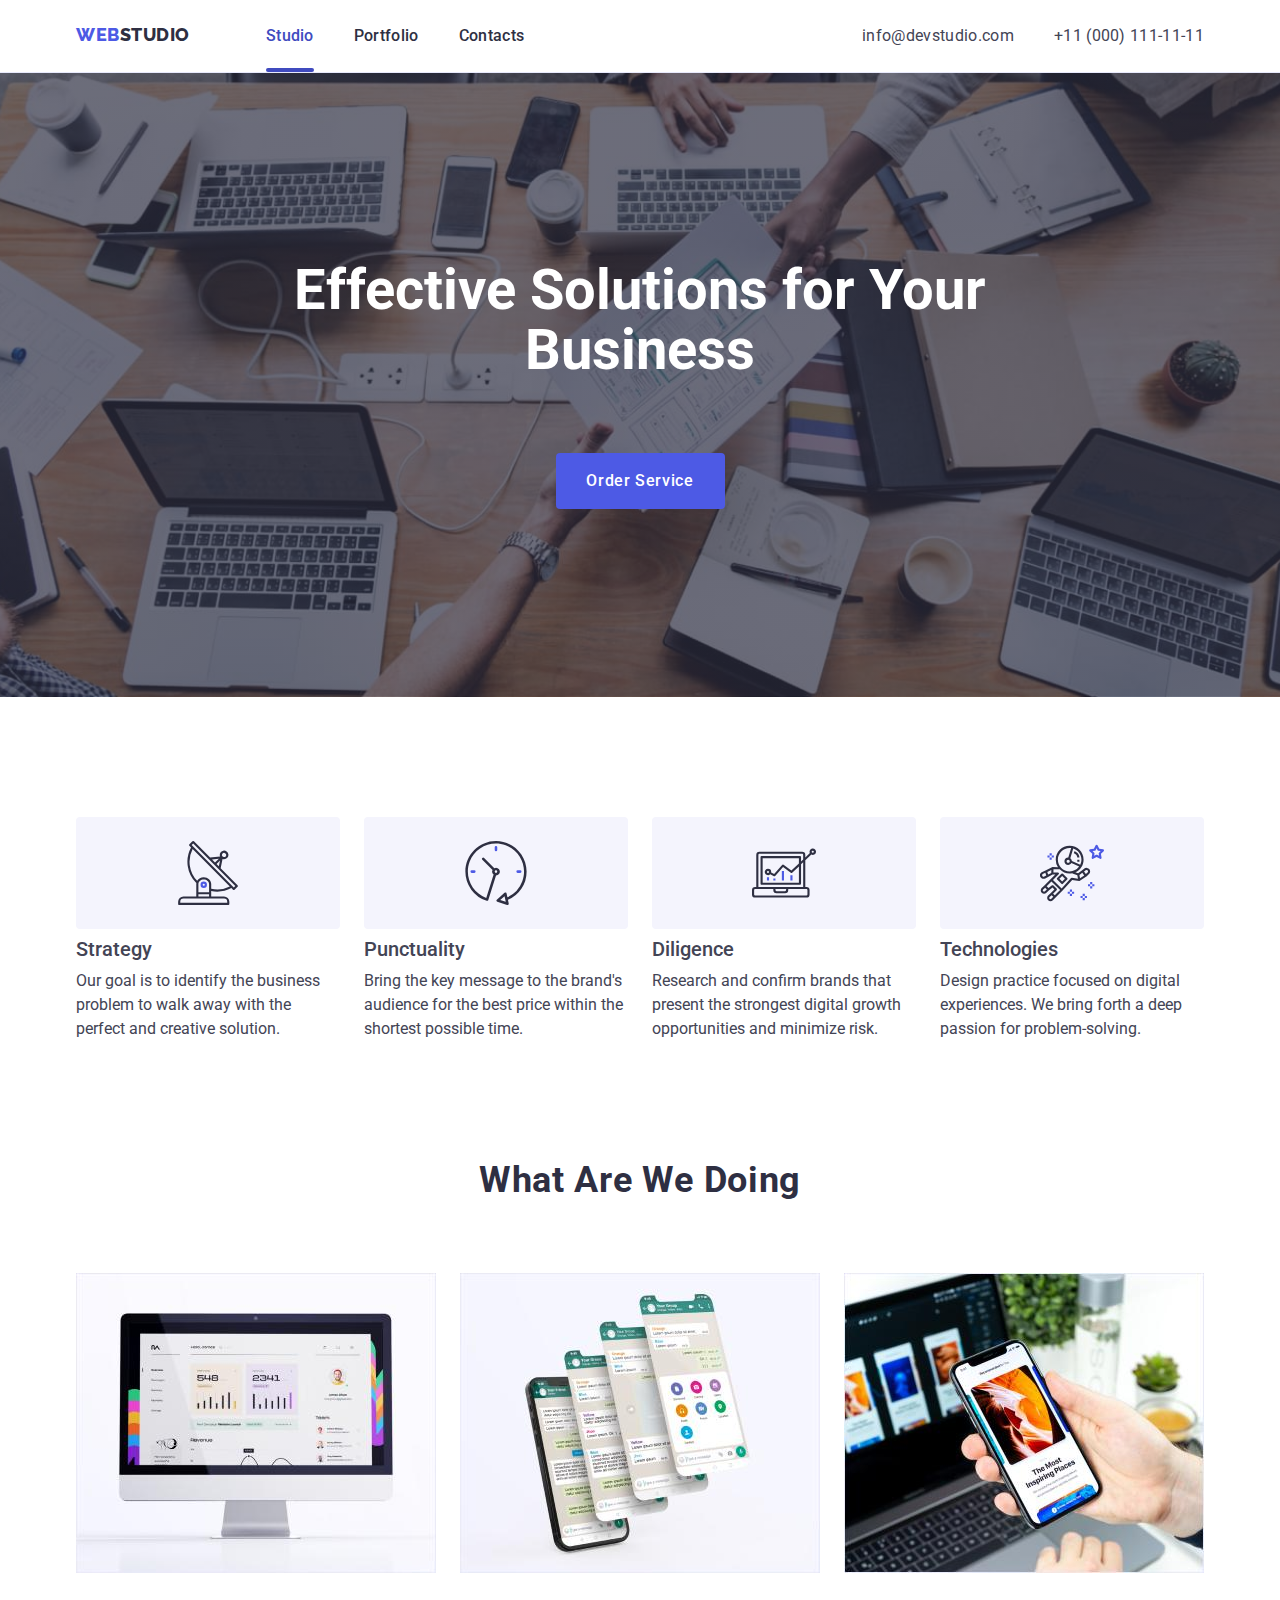
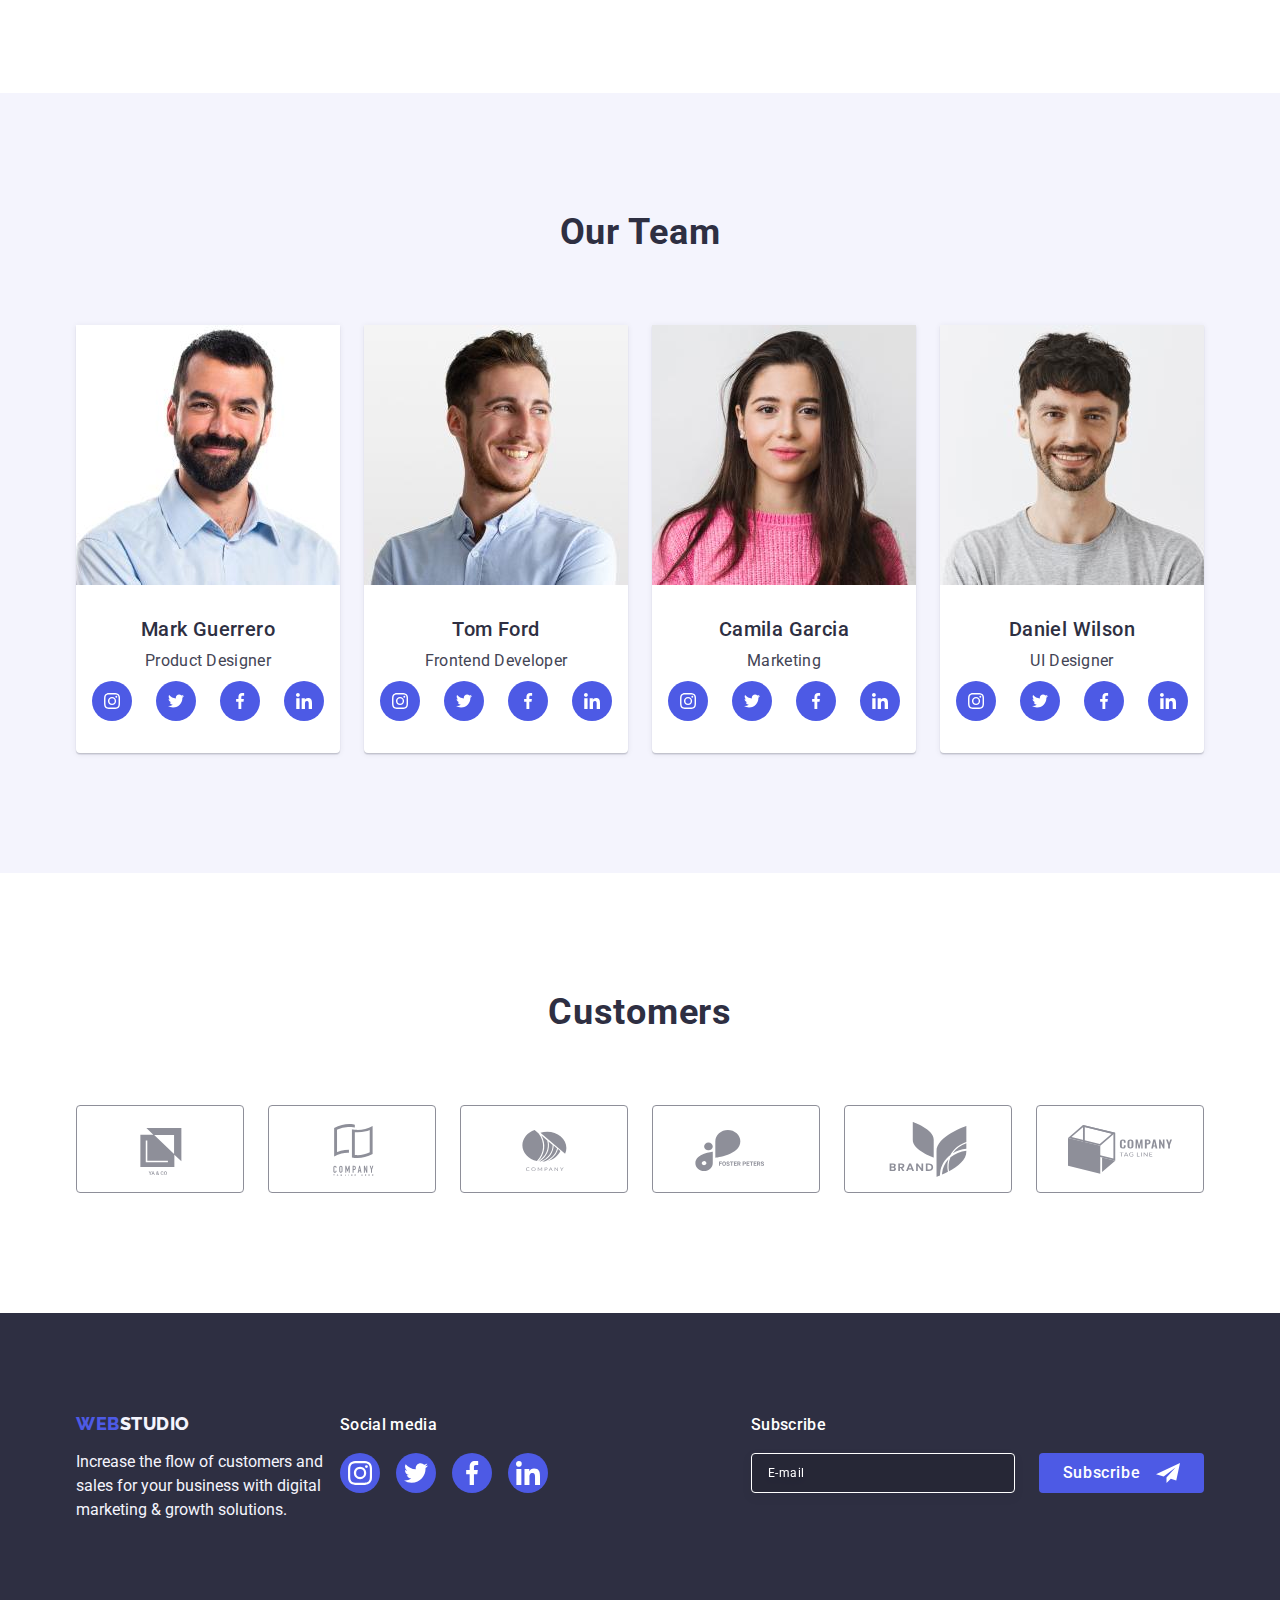
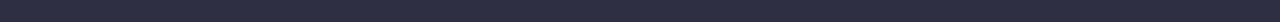
==== index.html @ 035d5d7e "firs-rep" ====
<!DOCTYPE html>
<html lang="en">

<head>
    <meta charset="UTF-8">
    <meta http-equiv="X-UA-Compatible" content="IE=edge">
    <meta name="viewport" content="width=device-width, initial-scale=1.0">
    <link rel="preconnect" href="https://fonts.googleapis.com">
    <link rel="preconnect" href="https://fonts.gstatic.com" crossorigin>
    <link href="https://fonts.googleapis.com/css2?family=Raleway:wght@800&family=Roboto:wght@400;500;700&display=swap"
        rel="stylesheet">
    <link href="
        https://cdn.jsdelivr.net/npm/modern-normalize@1.1.0/modern-normalize.min.css
        " rel="stylesheet">
    <link rel="stylesheet" href="./css/styles.css">
    <link rel="stylesheet" href="./css/media.css">
    <title>WebStudio</title>
</head>

<body>
    <header class="header">
        <div class="container header-container">
            <a class="link logo-header" href="./index.html">Web<span class="logo-header-b">Studio</span>
            </a>
            <button type="button" class="menu-open-btn" data-menu-open>
                <svg width="32" height="22" class="menu-icon">
                    <use href="./images/symbol-defs.svg#icon-menu"></use>
                </svg>
            </button>
            <nav class="nav">
                <div class="pc-nav">
                    <ul class="list nav-list">
                        <li class="nav-item">
                            <a class="link nav-link current" href="./index.html">Studio</a>
                        </li>
                        <li class="nav-item">
                            <a class="link nav-link" href="./portfolio.html">Portfolio</a>
                        </li>
                        <li class="nav-item">
                            <a class="link nav-link" href="">Contacts</a>
                        </li>
                    </ul>
                </div>
            </nav>
            <address class="adress-pc">
                <ul class="list adress-list">
                    <li class="adress-list-item">
                        <a class="link contacts-link" href="mailto:info@devstudio.com">info@devstudio.com</a>
                    </li>
                    <li class="adress-list-item">
                        <a class="link contacts-link" href="tel:+110001111111">+11 (000) 111-11-11</a>
                    </li>
                </ul>
            </address>
        </div>
        <div class="mob-menu is-hidden" data-menu>
            <button type="button" class="close-mob-menu-btn" data-menu-close>
                <svg width="8" height="8">
                    <use href="./images/symbol-defs.svg#icon-close"></use>
                </svg>
            </button>
            <div>
                <nav class="mob-menu-nav">
                    <ul class="list mob-menu-list">
                        <li class="mob-menu-item">
                            <a class="link mob-menu-link mob-link-current" href="./index.html">Studio</a>
                        </li>
                        <li class="mob-menu-item">
                            <a class="link mob-menu-link" href="./portfolio.html">Portfolio</a>
                        </li>
                        <li class="mob-menu-item">
                            <a class="link mob-menu-link" href="#">Contacts</a>
                        </li>
                    </ul>
                </nav>
            </div>
            <div>
                <address class="adress-mob ">
                    <ul class="list adress-mob-list">
                        <li class="adress-mob-list-item">
                            <a class="link telephone-mob-link" href="tel:+110001111111">+11 (000) 111-11-11</a>
                        </li>
                        <li class="adress-mob-list-item">
                            <a class="link email-mob-link" href="mailto:info@devstudio.com">info@devstudio.com</a>
                        </li>
                    </ul>
                </address>
                <ul class="mob-soc-list list">
                    <li class="mob-soc-item">
                        <a class="mob-soc-link link" href="">
                            <svg class="mob-soc-icon" width="24" height="24">
                                <use href="./images/symbol-defs.svg#icon-instagram"></use>
                            </svg>
                        </a>
                    </li>
                    <li class="mob-soc-item">
                        <a class="mob-soc-link link" href="">
                            <svg class="mob-soc-icon" width="24" height="24">
                                <use href="./images/symbol-defs.svg#icon-twitter"></use>
                            </svg>
                        </a>
                    </li>
                    <li class="mob-soc-item">
                        <a class="mob-soc-link link" href="">
                            <svg class="mob-soc-icon" width="24" height="24">
                                <use href="./images/symbol-defs.svg#icon-facebook"></use>
                            </svg>
                        </a>
                    </li>
                    <li class="mob-soc-item">
                        <a class="mob-soc-link link" href="">
                            <svg class="mob-soc-icon" width="24" height="24">
                                <use href="./images/symbol-defs.svg#icon-linkedin"></use>
                            </svg>
                        </a>
                    </li>
                </ul>
            </div>

        </div>
    </header>
    <main>
        <section class="hero">
            <div class="container hero-container">
                <h1 class="hero-title">Effective Solutions for Your Business</h1>
                <button class="button" type="button" data-modal-open>Order Service</button>
            </div>
        </section>
        <section class="features section">
            <div class="container features-container">
                <h2 class="section-title visually-hidden">Features</h2>
                <ul class="list features-list">
                    <li class="features-list-item">
                        <div class="features-wrap">
                            <svg class="features-icon" width="64" height="64">
                                <use href="./images/symbol-defs.svg#icon-antenna"></use>
                            </svg>
                        </div>
                        <h3 class="features-item-title ">Strategy</h3>
                        <p class="features-description">Our goal is to identify the business
                            problem to walk away with the perfect and creative solution.</p>
                    </li>
                    <li class="features-list-item">
                        <div class="features-wrap">
                            <svg class="features-icon" width="64" height="64">
                                <use href="./images/symbol-defs.svg#icon-clock"></use>
                            </svg>
                        </div>
                        <h3 class="features-item-title ">Punctuality</h3>
                        <p class="features-description">Bring the key message to the brand's audience for the best price
                            within
                            the
                            shortest possible
                            time.</p>
                    </li>
                    <li class="features-list-item">
                        <div class="features-wrap">
                            <svg class="features-icon" width="64" height="64">
                                <use href="./images/symbol-defs.svg#icon-diagram"></use>
                            </svg>
                        </div>
                        <h3 class="features-item-title ">Diligence</h3>
                        <p class="features-description">Research and confirm brands that present the strongest digital
                            growth
                            opportunities and minimize
                            risk.</p>
                    </li>
                    <li class="features-list-item">
                        <div class="features-wrap">
                            <svg class="features-icon" width="64" height="64">
                                <use href="./images/symbol-defs.svg#icon-astronaut"></use>
                            </svg>
                        </div>
                        <h3 class="features-item-title ">Technologies</h3>
                        <p class="features-description">Design practice focused on digital experiences. We bring forth a
                            deep
                            passion
                            for
                            problem-solving.</p>
                    </li>
                </ul>
            </div>
        </section>
        <section class="about-us section">
            <div class="container about-us-container">
                <h2 class="about-us-title section-title">What are we doing</h2>
                <ul class="list about-us-list">
                    <li class="about-us-item"><img class="about-us-img" src="./images/img-what-1.jpg"
                            alt="Personal computer" width="360" height="300"></li>
                    <li class="about-us-item"><img class="about-us-img" src="./images/img-what-2.jpg" alt="Smartphone"
                            width="360" height="300"></li>
                    <li class="about-us-item"><img class="about-us-img" src="./images/img-what-3.jpg"
                            alt="Notebook and smartphone" width="360" height="300"></li>
                </ul>
            </div>
        </section>
        <section class="our-team section">
            <div class="container our-team-container">
                <h2 class="section-title our-team-title">Our Team</h2>
                <ul class="list our-team-list">
                    <li class="our-team-item">
                        <img class="our-team-img" src="./images/team-1.jpg" alt="Mark Guerrero" width="264"
                            height="260">
                        <div class="our-team-item-wrapper">
                            <h3 class="our-team-item-title title">Mark Guerrero</h3>
                            <p class="our-team-item-description description">Product Designer</p>
                            <ul class="our-team-soc-list list">
                                <li class="our-team-soc-item">
                                    <a class="our-team-soc-link link" href="">
                                        <svg class="our-team-soc-icon" width="16" height="16">
                                            <use href="./images/symbol-defs.svg#icon-instagram"></use>
                                        </svg>
                                    </a>
                                </li>
                                <li class="our-team-soc-item">
                                    <a class="our-team-soc-link link" href="">
                                        <svg class="our-team-soc-icon" width="16" height="16">
                                            <use href="./images/symbol-defs.svg#icon-twitter"></use>
                                        </svg>
                                    </a>
                                </li>
                                <li class="our-team-soc-item">
                                    <a class="our-team-soc-link link" href="">
                                        <svg class="our-team-soc-icon" width="16" height="16">
                                            <use href="./images/symbol-defs.svg#icon-facebook"></use>
                                        </svg>
                                    </a>
                                </li>
                                <li class="our-team-soc-item">
                                    <a class="our-team-soc-link link" href="">
                                        <svg class="our-team-soc-icon" width="16" height="16">
                                            <use href="./images/symbol-defs.svg#icon-linkedin"></use>
                                        </svg>
                                    </a>
                                </li>
                            </ul>
                        </div>
                    </li>
                    <li class="our-team-item">
                        <img class="our-team-img" src="./images/team-2.jpg" alt="Tom Ford" width="264" height="260">
                        <div class="our-team-item-wrapper">
                            <h3 class="our-team-item-title title">Tom Ford</h3>
                            <p class="our-team-item-description description">Frontend Developer</p>
                            <ul class="our-team-soc-list list">
                                <li class="our-team-soc-item">
                                    <a class="our-team-soc-link link" href="">
                                        <svg class="our-team-soc-icon" width="16" height="16">
                                            <use href="./images/symbol-defs.svg#icon-instagram"></use>
                                        </svg>
                                    </a>
                                </li>
                                <li class="our-team-soc-item">
                                    <a class="our-team-soc-link link" href="">
                                        <svg class="our-team-soc-icon" width="16" height="16">
                                            <use href="./images/symbol-defs.svg#icon-twitter"></use>
                                        </svg>
                                    </a>
                                </li>
                                <li class="our-team-soc-item">
                                    <a class="our-team-soc-link link" href="">
                                        <svg class="our-team-soc-icon" width="16" height="16">
                                            <use href="./images/symbol-defs.svg#icon-facebook"></use>
                                        </svg>
                                    </a>
                                </li>
                                <li class="our-team-soc-item">
                                    <a class="our-team-soc-link link" href="">
                                        <svg class="our-team-soc-icon" width="16" height="16">
                                            <use href="./images/symbol-defs.svg#icon-linkedin"></use>
                                        </svg>
                                    </a>
                                </li>
                            </ul>
                        </div>
                    </li>
                    <li class="our-team-item">
                        <img class="our-team-img" src="./images/team-3.jpg" alt="Camila Garcia" width="264"
                            height="260">
                        <div class="our-team-item-wrapper">
                            <h3 class="our-team-item-title title">Camila Garcia</h3>
                            <p class="our-team-item-description description">Marketing</p>
                            <ul class="our-team-soc-list list">
                                <li class="our-team-soc-item">
                                    <a class="our-team-soc-link link" href="">
                                        <svg class="our-team-soc-icon" width="16" height="16">
                                            <use href="./images/symbol-defs.svg#icon-instagram"></use>
                                        </svg>
                                    </a>
                                </li>
                                <li class="our-team-soc-item">
                                    <a class="our-team-soc-link link" href="">
                                        <svg class="our-team-soc-icon" width="16" height="16">
                                            <use href="./images/symbol-defs.svg#icon-twitter"></use>
                                        </svg>
                                    </a>
                                </li>
                                <li class="our-team-soc-item">
                                    <a class="our-team-soc-link link" href="">
                                        <svg class="our-team-soc-icon" width="16" height="16">
                                            <use href="./images/symbol-defs.svg#icon-facebook"></use>
                                        </svg>
                                    </a>
                                </li>
                                <li class="our-team-soc-item">
                                    <a class="our-team-soc-link link" href="">
                                        <svg class="our-team-soc-icon" width="16" height="16">
                                            <use href="./images/symbol-defs.svg#icon-linkedin"></use>
                                        </svg>
                                    </a>
                                </li>
                            </ul>
                        </div>
                    </li>
                    <li class="our-team-item">
                        <img class="our-team-img" src="./images/team-4.jpg" alt="Daniel Wilson" width="264"
                            height="260">
                        <div class="our-team-item-wrapper">
                            <h3 class="our-team-item-title title">Daniel Wilson</h3>
                            <p class="our-team-item-description description">UI Designer</p>
                            <ul class="our-team-soc-list list">
                                <li class="our-team-soc-item">
                                    <a class="our-team-soc-link link" href="">
                                        <svg class="our-team-soc-icon" width="16" height="16">
                                            <use href="./images/symbol-defs.svg#icon-instagram"></use>
                                        </svg>
                                    </a>
                                </li>
                                <li class="our-team-soc-item">
                                    <a class="our-team-soc-link link" href="">
                                        <svg class="our-team-soc-icon" width="16" height="16">
                                            <use href="./images/symbol-defs.svg#icon-twitter"></use>
                                        </svg>
                                    </a>
                                </li>
                                <li class="our-team-soc-item">
                                    <a class="our-team-soc-link link" href="">
                                        <svg class="our-team-soc-icon" width="16" height="16">
                                            <use href="./images/symbol-defs.svg#icon-facebook"></use>
                                        </svg>
                                    </a>
                                </li>
                                <li class="our-team-soc-item">
                                    <a class="our-team-soc-link link" href="">
                                        <svg class="our-team-soc-icon" width="16" height="16">
                                            <use href="./images/symbol-defs.svg#icon-linkedin"></use>
                                        </svg>
                                    </a>
                                </li>
                            </ul>
                        </div>
                    </li>
                </ul>
            </div>
        </section>
        <section class="customers section">
            <div class="container customers-container">
                <h2 class="section-title customers-title">Customers</h2>
                <ul class="customers-list">
                    <li class="customers-item">
                        <a class="customers-link link" href="">
                            <svg class="customers-icon">
                                <use href="./images/symbol-defs.svg#icon-yaco" width="104" heigth="56"></use>
                            </svg>
                        </a>
                    </li>
                    <li class="customers-item">
                        <a class="customers-link link" href="">
                            <svg class="customers-icon">
                                <use href="./images/symbol-defs.svg#icon-logo2" width="104" heigth="56"></use>
                            </svg>
                        </a>
                    </li>
                    <li class="customers-item">
                        <a class="customers-link link" href="">
                            <svg class="customers-icon">
                                <use href="./images/symbol-defs.svg#icon-company" width="104" heigth="56"></use>
                            </svg>
                        </a>
                    </li>
                    <li class="customers-item">
                        <a class="customers-link link" href="">
                            <svg class="customers-icon">
                                <use href="./images/symbol-defs.svg#icon-foster-peters" width="104" heigth="56"></use>
                            </svg>
                        </a>
                    </li>
                    <li class="customers-item">
                        <a class="customers-link link" href="">
                            <svg class="customers-icon">
                                <use href="./images/symbol-defs.svg#icon-brand" width="104" heigth="56"></use>
                            </svg>
                        </a>
                    </li>
                    <li class="customers-item">
                        <a class="customers-link link" href="">
                            <svg class="customers-icon">
                                <use href="./images/symbol-defs.svg#icon-tag-line" width="104" heigth="56"></use>
                            </svg>
                        </a>
                    </li>
                </ul>
            </div>
        </section>

    </main>
    <!-- ! FOOTER -->
    <footer class="footer">
        <div class="container footer-container">
            <div class="footer-wrp-container">
                <div class="footer-wrp1">
                    <a class="link logo-footer" href="./index.html">Web<span class="logo-footer-b">Studio</span></a>
                    <p class="footer-description">Increase the flow of customers and sales for your business with
                        digital
                        marketing
                        & growth solutions.</p>
                </div>
                <div class="footer-wrp2">
                    <p class="social-title">Social media</p>
                    <ul class="social-list list">
                        <li class="social-item">
                            <a class="social-link link" href="">
                                <svg class="social-icon" width="24" height="24">
                                    <use href="./images/symbol-defs.svg#icon-instagram"></use>
                                </svg>
                            </a>
                        </li>
                        <li class="social-item">
                            <a class="social-link link" href="">
                                <svg class="social-icon" width="24" height="24">
                                    <use href="./images/symbol-defs.svg#icon-twitter"></use>
                                </svg>
                            </a>
                        </li>
                        <li class="social-item">
                            <a class="social-link link" href="">
                                <svg class="social-icon" width="24" height="24">
                                    <use href="./images/symbol-defs.svg#icon-facebook"></use>
                                </svg>
                            </a>
                        </li>
                        <li class="social-item">
                            <a class="social-link link" href="">
                                <svg class="social-icon" width="24" height="24">
                                    <use href="./images/symbol-defs.svg#icon-linkedin"></use>
                                </svg>
                            </a>
                        </li>
                    </ul>
                </div>
            </div>
            <div class="footer-subscribe">
                <p class="social-title">Subscribe</p>
                <form name="subscribe-form" class="subscribe-form">
                    <div class="subscribe-wrap">
                        <input class="subscribe-input" id="user-email" name="user-email" type="text"
                            placeholder="E-mail" required />
                    </div>
                    <button class="subscribe-btn" type="submit">Subscribe
                        <svg width="8" height="8" class="subscribe-icon">
                            <use href="./images/symbol-defs.svg#icon-frame"></use>
                        </svg>
                    </button>
                </form>
            </div>
        </div>
    </footer>
    <div class="backdrop is-hidden" data-modal>
        <div class="modal">
            <button type="button" class="close-btn" data-modal-close>
                <svg width="8" height="8" class="close-icon">
                    <use href="./images/symbol-defs.svg#icon-close"></use>
                </svg>
            </button>
            <p class="modal-title">Leave your contacts and we will call you back</p>
            <form class="modal-form" name="modal-form" autocomplete="on">
                <div class="modal-field">
                    <label class="input-text" for="user-name">Name</label>
                    <div class="input-wrap">
                        <input class="modal-input" id="user-name" name="user-name" type="text" required />
                        <svg class="modal-icon" width="24" height="24">
                            <use href="./images/symbol-defs.svg#icon-person"></use>
                        </svg>
                    </div>
                </div>
                <div class="modal-field">
                    <label class="input-text" for="user-phone">Phone</label>
                    <div class="input-wrap">
                        <input class="modal-input" id="user-phone" name="user-phone" type="tel" required />
                        <svg class="modal-icon" width="24" height="24">
                            <use href="./images/symbol-defs.svg#icon-phone"></use>
                        </svg>
                    </div>
                </div>
                <div class="modal-field">
                    <label class="input-text" for="user-email">Email</label>
                    <div class="input-wrap">
                        <input class="modal-input" id="user-email" name="user-email" type="text" />
                        <svg class="modal-icon" width="24" height="24">
                            <use href="./images/symbol-defs.svg#icon-email"></use>
                        </svg>
                    </div>
                </div>
                <div class="modal-field-last">
                    <label class="input-text" for="comment-text">Comment</label>
                    <div class="input-wrap">
                        <textarea class="comment-input" name="comment-text" id="comment-text"
                            placeholder="Text input"></textarea>
                    </div>
                </div>
                <div class="checkbox-field">
                    <input class="modal-chexbox visually-hidden" type="checkbox" name="accept-checkbox"
                        id="accept-checkbox" value="agree" required />
                    <label class="checkbox-label" for="accept-checkbox">
                        <span>
                            <svg class="checkbox-icon" width="10" height="8">
                                <use href="./images/symbol-defs.svg#icon-checkbox"></use>
                            </svg>
                        </span>
                        I accept the terms and conditions of the
                        <a class="priv-policy-link" href="">Privacy Policy
                        </a>
                    </label>
                </div>
                <button class="button" type="submit">Send</button>
            </form>
        </div>

    </div>

    <script src="./js/modal.js"></script>
    <script src="./js/menu.js"></script>

</body>

</html>
---- css/styles.css ----
:root {
    --accent-color: #404bbf;
    --common-text-color: #434455;
    --secondary-text-color: #F4F4FD;
    --hero-background-color: #2E2F42;
    --hero-text-color: #FFFFFF;
    --footer-background-color: #2E2F42;
    --common-background-color: #FFFFFF;
    --secondary-background-color: #F4F4FD;
    --logo-main-color: #4D5AE5;
    --logo-footercolor-b: #2e2f42;
    --filter-common-text-color: #4D5AE5;
    --filter-common-background: #F4F4FD;
    --filter-secondary-text-color: #FFFFFF;
    --nav-color: #2e2f42;
    --title-color: #2e2f42;
    --icon-common-color: #4D5AE5;
    --icon-accent-color: #31D0AA;

    --common-modal-text: #8E8F99;

    --common-time-func: 200ms cubic-bezier(0.4, 0, 0.2, 1);
}

h1,
h2,
h3,
h4,
h5,
h6,
p {
    margin: 0;
}

img {
    display: block;
    max-width: 100%;
    height: auto;
    width: 100%;
}

button {
    display: block;
    cursor: pointer;
    border: none;
    border-radius: 4px;
}

address {
    font-style: normal;
}

ul {
    list-style: none;
    margin: 0;
    padding-left: 0;
}

body {
    font-family: 'Roboto', sans-serif;
    color: var(--common-text-color);
    background-color: var(--common-background-color);
}

.visually-hidden {
    position: absolute;
    width: 1px;
    height: 1px;
    margin: -1px;
    border: 0;
    padding: 0;

    white-space: nowrap;
    clip-path: inset(100%);
    clip: rect(0 0 0 0);
    overflow: hidden;
}

.container {
    width: 100%;
    margin: 0 auto;
    padding-left: 15px;
    padding-right: 15px;

}

.section {
    padding-top: 96px;
    padding-bottom: 96px;
    /* padding-top: 120px;
    padding-bottom: 120px; */
}

.link {
    text-decoration: none;
    padding: 0;
}

.list {
    list-style: none;
}

.title {
    font-weight: 500;
    font-size: 20px;
    line-height: 1.2;
    letter-spacing: 0.02em;
    color: var(--title-color);
    margin-bottom: 8px;
}

.description {
    line-height: 1.5;
    letter-spacing: 0.02em;
    color: var(--common-text-color);
}

.section-title {
    font-size: 36px;
    line-height: 1.11;
    letter-spacing: 0.02em;
    text-transform: capitalize;
    color: var(--title-color);
}

/** <============= MODAL ============> */

.backdrop {
    position: fixed;
    top: 0;
    width: 100%;
    height: 100%;
    background-color: rgba(46, 47, 66, 0.4);

    transition: opacity var(--common-time-func),
        visibility var(--common-time-func);
}

.is-hidden {
    opacity: 0;
    visibility: 0;
    pointer-events: none;
}



.modal {
    max-width: 408px;
    width: calc(100vw - 36px);
    background-color: #FCFCFC;
    border: 1px solid rgba(0, 0, 0, 0.1);
    padding-top: 72px;
    padding-bottom: 24px;
    padding-left: 18px;
    position: fixed;
    left: 50%;
    top: 50%;
    opacity: 1;
    transform: translate(-50%, -50%);
    transition: transform var(--common-time-func), scale var(--common-time-func);
    padding-left: 24px;
    padding-right: 24px;
    border-radius: 4px;
}

.backdrop.is-hidden .modal {
    transform: translate(-50%, -50%) scale(0)
}

.close-btn {
    display: flex;
    justify-content: center;
    align-items: center;
    padding: 0;
    width: 24px;
    height: 24px;
    background-color: #E7E9FC;
    border: 1px solid rgba(0, 0, 0, 0.1);
    border-radius: 12px;

    position: absolute;
    right: 24px;
    top: 24px;

    transition: background-color var(--common-time-func), fill var(--common-time-func), border-color var(--common-time-func);
}

.close-btn:hover,
.close-btn:focus {
    background-color: var(--accent-color);
    fill: var(--filter-secondary-text-color);
    border-color: transparent;
}

.close-icon {}

.modal-title {
    font-weight: 500;
    line-height: 1.5;
    letter-spacing: 0.02em;
    text-align: center;
    margin-bottom: 16px;

    color: var(--title-color);
}

.modal-form {}

.modal-field {
    margin-bottom: 8px;
}

.modal-field-last {
    margin-bottom: 16px;
}

.checkbox-field {
    margin-bottom: 24px;
}

.input-text {
    font-size: 12px;
    line-height: 1.17;
    letter-spacing: 0.04em;
    color: var(--common-modal-text);
    display: block;

    margin-bottom: 4px;
}

.input-wrap {
    position: relative;
}

.modal-input {
    width: 100%;
    height: 40px;
    padding-left: 38px;

    border-radius: 4px;
    border: 1px solid rgba(46, 47, 66, 0.4);
    outline: transparent;
    transition: border-color var(--common-time-func);
}

.modal-input:focus {
    border-color: var(--icon-common-color);
}

.modal-icon {
    position: absolute;
    left: 16px;
    top: 50%;
    transform: translateY(-50%);
    transition: fill var(--common-time-func);
}

.modal-input:focus+.modal-icon {
    fill: var(--icon-common-color);
}

.checkbox-label {
    font-size: 12px;
    line-height: 1.17px;

    letter-spacing: 0.04em;

    color: var(--common-modal-text);
    display: flex;
    align-items: center;
}

.checkbox-label span {
    width: 16px;
    height: 16px;
    border: 1px solid rgba(46, 47, 66, 0.4);
    border-radius: 2px;
    display: flex;
    align-items: center;
    justify-content: center;
    margin-right: 8px;
    fill: transparent;
    transition: fill var(--common-time-func), background-color var(--common-time-func), border-color var(--common-time-func);
}

.modal-chexbox:checked+.checkbox-label span {
    background-color: var(--accent-color);
    fill: var(--secondary-text-color);
}

.modal-chexbox:focus+.checkbox-label span {
    border-color: var(--accent-color);
}

.checkbox-icon {}

.comment-input {
    padding-top: 8px;
    padding-left: 16px;
    width: 100%;
    height: 120px;

    outline: transparent;
    border-radius: 4px;
    border: 1px solid rgba(46, 47, 66, 0.4);
    resize: none;
    transition: border-color var(--common-time-func);

}

.comment-input:focus {
    border-color: var(--icon-common-color);
}

.priv-policy-link {
    color: var(--accent-color);
    display: inline;
}




/** <============= HEADER SECTION ============> */
.logo-header {
    height: 24px;
    font-family: 'Raleway', sans-serif;
    text-transform: uppercase;
    font-weight: 800;
    font-size: 18px;
    line-height: 1.17;
    letter-spacing: 0.03em;
    color: var(--logo-main-color);
    margin-bottom: 24px;
    margin-top: 24px;
}


.logo-header-b {
    color: var(--logo-footercolor-b);
}

.pc-nav {
    display: none;
}

.nav-link {
    font-weight: 500;
    font-size: 16px;
    line-height: 1.5;
    letter-spacing: 0.02em;
    color: var(--nav-color);
    position: relative;

    transition: color var(--common-time-func);
}



.nav-link:hover,
.nav-link:focus {
    color: var(--accent-color);

}

.current {
    color: var(--accent-color);
}

.current::after {
    content: '';
    display: block;
    width: 100%;
    height: 4px;
    border-radius: 2px;
    background-color: var(--accent-color);
    position: absolute;
    margin-top: 20px;
}

.contacts-link {
    color: var(--common-text-color);
    font-style: normal;
    letter-spacing: 0.02em;
    line-height: 1.5;

    transition: color var(--common-time-func);
}

.contacts-link:hover,
.contacts-link:focus {
    color: var(--accent-color);
}

.header {
    border-bottom: 1px solid #E7E9FC;
    width: 100%;
    background-color: var(--common-background-color);
}

.header-container {
    display: flex;
    align-items: center;
}




.nav-list {
    display: flex;
    flex-direction: row;
    margin-left: 76px;
}

.nav-item:first-child {
    margin-left: 0px;
}

.nav-item:last-child {
    margin-right: 0px;
}

.nav-item {

    margin-left: 40px;
}

.adress-list {
    display: none;
}

.menu-open-btn {

    /* width: 32px;
    height: 22px; */

    position: absolute;
    right: 24px;
    top: 24px;
    background-color: transparent;

}

.menu-icon {
    stroke: var(--nav-color);
}


.mob-menu {
    position: fixed;
    width: 100vw;
    height: 100vh;
    top: 0;
    background-color: var(--common-background-color);
    display: flex;
    flex-flow: column;
    justify-content: space-between;

    transition: opacity var(--common-time-func),
        visibility var(--common-time-func);
}

/*  */
.close-mob-menu-btn {
    display: flex;
    justify-content: center;
    align-items: center;
    padding: 0;
    width: 24px;
    height: 24px;
    background-color: #E7E9FC;
    border: 1px solid rgba(0, 0, 0, 0.1);
    border-radius: 12px;

    position: absolute;
    right: 24px;
    top: 24px;

    transition: background-color var(--common-time-func), fill var(--common-time-func), border-color var(--common-time-func);

}


.close-mob-menu-btn:hover,
.close-mob-menu-btn:focus {
    background-color: var(--accent-color);
    fill: var(--filter-secondary-text-color);
    border-color: transparent;
}

/*  */
.mob-menu-nav {
    margin-top: 80px;
    margin-left: 40px;
    margin-bottom: ;
}

.mob-menu-list {}

.mob-menu-item:not(:last-child) {
    margin-bottom: 40px;
}

.mob-menu-link {
    font-weight: 700;
    font-size: 36px;
    line-height: 1.11;
    letter-spacing: 0.02em;
    color: var(--title-color);
    transition: color var(--common-time-func);
}

.mob-menu-link:hover,
.mob-menu-link:focus {
    color: var(--accent-color);
}

.mob-link-current {
    color: var(--accent-color);
}

.adress-mob {
    margin-bottom: 48px;
    margin-left: 40px;
}

.adress-mob-list {
    display: flex;
    flex-flow: column;
    gap: 40px;
}

.adress-mob-list-item {}

.contacts-mob-link {}

.telephone-mob-link {
    font-weight: 700;
    font-size: 36px;
    line-height: 1.11;

    letter-spacing: 0.02em;
    color: var(--filter-common-text-color);
}

.email-mob-link {

    font-weight: 500;
    font-size: 20px;
    line-height: 1.2;
    color: #434455;
}

.mob-soc-list {
    display: flex;
    justify-content: space-between;
    gap: 16px;
    margin-left: 40px;
    margin-right: 40px;
    margin-bottom: 40px;
}

.mob-soc-item {
    width: 40px;
    height: 40px;
}

.mob-soc-link {
    width: 100%;
    height: 100%;
    border-radius: 50%;
    background-color: var(--icon-common-color);
    display: flex;
    align-items: center;
    justify-content: center;

    transition: background-color var(--common-time-func);
}

.mob-soc-link:hover,
.mob-soc-link:focus {
    background-color: var(--icon-accent-color);
}

.mob-soc-icon {
    fill: var(--secondary-text-color);
}


/** <======= FOOTER SECTION =======> */
.footer {
    text-align: center;

    background-color: var(--footer-background-color);
    padding-top: 100px;
    padding-bottom: 100px;

}

.footer-description {
    color: var(--secondary-text-color);
    line-height: 1.5;
    margin-top: 16px;

}

.footer-container {
    /* text-align: center; */
}

.footer-wrp1 {
    margin-bottom: 72px;
}

.footer-wrp2 {
    /* margin-left: 120px; */
    margin-bottom: 72px;
}

.social-title {
    font-weight: 500;
    font-size: 16px;
    line-height: 1.5;
    letter-spacing: 0.02em;
    color: var(--hero-text-color);
}

.social-list {
    display: flex;
    justify-content: center;
    gap: 16px;
    margin-top: 16px;
}

.social-item {
    width: 40px;
    height: 40px;

}

.social-link {
    width: 100%;
    height: 100%;
    border-radius: 50%;
    background-color: var(--icon-common-color);
    display: flex;
    align-items: center;
    justify-content: center;

    transition: background-color var(--common-time-func);
}

.social-link:hover,
.social-link:focus {
    background-color: var(--icon-accent-color);
}


.social-icon {
    fill: var(--hero-text-color);
}

.logo-footer {
    font-family: 'Raleway', sans-serif;
    text-transform: uppercase;
    font-weight: 800;
    font-size: 18px;
    line-height: 1.17;
    letter-spacing: 0.03em;
    color: var(--logo-main-color);
}

.logo-footer-b {
    color: var(--secondary-text-color);
}

.footer>p {
    margin-top: 0;
    margin-bottom: 0;
}

.footer-subscribe {
    /* margin-left: 80px; */
    margin-left: auto;
}

.subscribe-form {
    /* display: flex; */
    margin-top: 16px;
}

.subscribe-field {}

.subscribe-wrap {}

.subscribe-input {
    width: calc(100% - 30px);
    height: 40px;
    border: 1px solid #FFFFFF;
    filter: drop-shadow(0px 4px 4px rgba(0, 0, 0, 0.15));
    border-radius: 4px;
    padding-left: 16px;
    background-color: rgba(0, 0, 0, 0.15);
    outline: transparent;
    color: var(--hero-text-color);
    font-size: 12px;
    line-height: 2;
    letter-spacing: 0.04em;
    transition: border-color var(--common-time-func);
    margin-bottom: 16px;
}

.subscribe-input::placeholder {
    color: var(--hero-text-color);

}

.subscribe-input:focus {
    border-color: var(--icon-common-color);
}

.subscribe-icon {
    display: inline-block;
    width: 24px;
    height: 24px;
    fill: var(--filter-secondary-text-color);
    margin-left: 16px;
}

.subscribe-btn {
    display: flex;
    align-items: center;
    justify-content: center;
    width: 165px;
    height: 40px;
    margin: 0 auto;
    background-color: var(--icon-common-color);
    color: var(--filter-secondary-text-color);
    font-weight: 500;
    line-height: 1.5;
    letter-spacing: 0.04em;
    border: none;
    transition: background-color 250ms;
}

.subscribe-btn:focus {
    background-color: var(--accent-color);
}

/** <======== HERO SECTION ======> */
.hero {
    background-color: var(--hero-background-color);
    background-image: radial-gradient(rgba(46, 47, 66, 0.7), rgba(46, 47, 66, 0.7)), url(../images/people-office.jpg);
    background-repeat: no-repeat;
    background-position: center;
    background-size: cover;
}

.hero-container {

    text-align: center;
    padding: 112px 0 112px 0;
    margin: 0 auto;
}

.hero-title {
    display: block;
    font-weight: 700;
    font-size: 36px;
    line-height: 1.11;
    color: var(--hero-text-color);
    margin-bottom: 72px;

    /* width: 496px;
    font-size: 56px;
    line-height: 1.07;
    letter-spacing: 0.02em;
    margin: 0 auto;
    margin-bottom: 48px; */
}

.button {
    min-width: 169px;
    min-height: 56px;
    color: var(--hero-text-color);
    background-color: var(--filter-common-text-color);
    font-family: 'Roboto', sans-serif;
    font-weight: 500;
    font-size: 16px;
    line-height: 1.5;
    letter-spacing: 0.04em;
    margin: 0 auto;

    transition: background-color 250ms;
}

.button:hover,
.button:focus {
    background-color: var(--accent-color);
}

/** <======= FEATURES SECTION =======> */
.features {}

.features-container {}

.features-title {}

.features-list {
    display: flex;
    flex-flow: column;
    gap: 72px;
}

.features-list-item {
    width: calc(100vw-36px);

}


.features-item-title {
    font-weight: 700;
    font-size: 36px;
    line-height: 1.11;
    margin-bottom: 8px;
    text-align: center;
}

.features-description {
    font-weight: 500;
    line-height: 1.5;
}

.features-wrap {
    display: none;

}

/** <======= ABOUT US SECTION =======> */
.about-us {
    display: none;
}

/** <======= OUR TEAM SECTION =======> */
.our-team {

    background-color: var(--secondary-background-color);
}

.our-team-container {
    text-align: center;
}

.our-team-title {
    margin-bottom: 72px;
}

.our-team-list {
    display: flex;
    flex-wrap: wrap;
    justify-content: center;
    margin-top: 72px;
    gap: 72px 24px;
}

.our-team-item {
    background: var(--common-background-color);
    text-align: center;
    box-shadow: 0px 1px 6px rgba(46, 47, 66, 0.08), 0px 1px 1px rgba(46, 47, 66, 0.16), 0px 2px 1px rgba(46, 47, 66, 0.08);
    border-radius: 0px 0px 4px 4px;

}



.our-team-item-wrapper {
    padding: 32px 16px 32px 16px;
}


.our-team-img {}

.our-team-item-title {}

.our-team-item-description {
    margin-bottom: 8px;
}

.our-team-soc-list {
    display: flex;
    justify-content: center;
    gap: 24px;
}

.our-team-soc-item {
    width: 40px;
    height: 40px;
}

.our-team-soc-link {
    width: 100%;
    height: 100%;
    border-radius: 50%;
    background-color: var(--icon-common-color);
    display: flex;
    align-items: center;
    justify-content: center;

    transition: background-color var(--common-time-func);
}

.our-team-soc-link:hover,
.our-team-soc-link:focus {
    background-color: #404BBF;
}

.our-team-soc-icon {
    fill: var(--hero-text-color);
}

/** <======= CUSTOMERS SECTION =======> */
.customers {}

.customers-container {
    text-align: center;
}

.customers-title {}

.customers-list {
    display: flex;
    flex-wrap: wrap;
    gap: 72px 16px;
    margin-top: 72px;
    justify-content: center;
}

.customers-item {
    max-width: 190px;
    width: calc((100% - 16px)/2);
    height: 88px;
}

.customers-link {
    width: 100%;
    height: 100%;
    display: flex;
    justify-content: center;
    align-items: center;
    border: 1px solid currentColor;
    border-radius: 4px;
    color: #8E8F99;

    transition: color var(--common-time-func);
}

.customers-link:hover,
.customers-link:focus {
    color: var(--accent-color);
}

.customers-icon {
    width: 104px;
    height: 56px;
    fill: currentColor;
}


/** <======= PORTFOLIO PAGE =======> */

.filter-list {
    display: flex;
    gap: 24px;
    justify-content: center;
}

.filter-item {}

.filter-button {
    font-family: 'Roboto', sans-serif;
    font-weight: 500;
    font-size: 16px;
    line-height: 1.5;
    letter-spacing: 0.04em;
    color: var(--filter-common-text-color);
    background-color: var(--filter-common-background);
    cursor: pointer;
    padding: 12px 24px;
    border: 1px solid #E7E9FC;
    border-radius: 4px;

    transition: background-color var(--common-time-func), color var(--common-time-func),
        box-shadow var(--common-time-func), border-color var(--common-time-func);
}



.filter-button:hover,
.filter-button:focus {
    background-color: var(--accent-color);
    color: var(--filter-secondary-text-color);
    box-shadow: 0px 3px 1px rgba(0, 0, 0, 0.1), 0px 2px 1px rgba(0, 0, 0, 0.08), 0px 2px 2px rgba(0, 0, 0, 0.12);
    border-color: transparent;
}


.portfolio {
    padding-top: 96px;
    padding-bottom: 120px;
}

.portfolio-list {
    display: flex;
    flex-wrap: wrap;
    margin-top: 72px;
    gap: 48px 24px;
}

.portfolio-item {
    width: 360px;
}

.portfolio-cover {
    position: relative;
    overflow: hidden;
}

.cover-description {
    display: block;
    padding-top: 40px;
    padding-left: 32px;
    padding-right: 32px;
    color: var(--secondary-text-color);
    position: absolute;
    width: 100%;
    height: 100%;
    background-color: var(--icon-common-color);

    line-height: 1.5;
    letter-spacing: 0.02em;

    transition: transform var(--common-time-func);
}

.portfolio-link:hover .cover-description,
.portfolio-link:focus .cover-description {
    transform: translateY(-100%);
}

.portfolio-img {}

.portfolio-link {
    display: block;

    transition: box-shadow var(--common-time-func);
}



.portfolio-link:hover,
.portfolio-link:focus {
    box-shadow: 0px 1px 6px rgba(46, 47, 66, 0.08), 0px 1px 1px rgba(46, 47, 66, 0.16), 0px 2px 1px rgba(46, 47, 66, 0.08);
}

.portfolio-item-wrapper {
    padding: 32px 0 32px 16px;
    border: 1px solid #E7E9FC;
    border-top: 0;

}



.portfolio-title {}

.portfolio-description {}


@media screen and (min-width: 428px) {}
---- css/media.css ----
@media screen and (min-width:428px) {
    .container {
        width: 428px;
    }

}

@media screen and (min-width:428px) and(max-width:767px) {
    .header-container {
        position: relative;
    }


}



@media screen and (min-width:768px) {



    .menu-open-btn {
        display: none;
    }

    .mob-menu {
        display: none;
    }

    .container {
        width: 768px;
    }

    .customers-item {
        width: calc((100% - 48px)/3);
    }

    .customers-list {}

    .hero-title {
        font-size: 56px;
        line-height: 1.07;
    }

    .features-list {
        display: flex;
        flex-flow: row;

    }

    .features-list-item {
        flex-basis: 356px;
        margin-bottom: 0px;
    }

    .footer-wrp-container {
        display: flex;
        text-align: left;
    }

    .footer-wrp1 {
        flex-basis: 264px;
    }


    .footer-subscribe {
        text-align: left;
    }

    .subscribe-form {
        display: flex;
    }

    .subscribe-input {
        width: 264px;
        margin-right: 24px;
    }

    .pc-nav {
        display: flex;
    }

    .nav {
        margin-bottom: 24px;
        margin-top: 24px;
    }

    .adress-list {
        display: flex;
    }



}

@media screen and (min-width:768px) and (max-width: 1157px) {
    .features-list {
        gap: 72px 24px;
        flex-wrap: wrap;
    }

    .footer-container {
        display: flex;
        flex-wrap: wrap;
    }

    .footer-subscribe {
        margin-left: 0;
    }

    .footer-wrp1 {
        margin-right: 24px;
    }

    .contacts-link {
        font-size: 12px;
        line-height: 1.17;
    }

    .adress-pc {
        margin-left: auto;

    }

    .adress-list {
        flex-flow: column;
        gap: 12px;
        margin-right: 0;
    }
}



@media screen and (min-width:1158px) {
    .container {
        width: 1158px;
    }

    .section {
        padding-top: 120px;
        padding-bottom: 120px;
    }

    .customers-list {
        gap: 24px;
        flex-wrap: nowrap;
    }

    .about-us {
        display: block;
        padding-top: 0;
        text-align: center;
    }

    .about-us-list {
        margin-top: 72px;
        display: flex;
        gap: 24px;
    }

    .features-wrap {
        display: flex;
        width: 264px;
        height: 112px;
        background-color: var(--secondary-background-color);
        border-radius: 4px;
        margin-bottom: 8px;
        justify-content: center;
        align-items: center;
    }

    .hero-container {
        padding: 188px;
    }

    .features-list {
        justify-content: center;
        gap: 24px;
    }

    .features-list-item {
        width: 264px;

    }

    .features-item-title {
        text-align: left;
        font-weight: 500;
        font-size: 20px;
        line-height: 1.2;
    }

    .features-description {
        font-weight: 400;
        font-size: 16px;
        line-height: 1.5;
    }

    .footer-container {
        display: flex;
        flex-wrap: no-wrap;
    }

    .footer-wrp-container {
        justify-content: space-between;
        margin-right: 80px;
    }

    .footer-wrp1 {
        margin-bottom: 0;
    }

    .footer-wrp2 {
        margin-bottom: 0;
    }

    .adress-pc {
        margin-left: auto;
    }

    .adress-list {

        gap: 40px;
        margin-top: 24px;
        margin-bottom: 24px;
    }
}
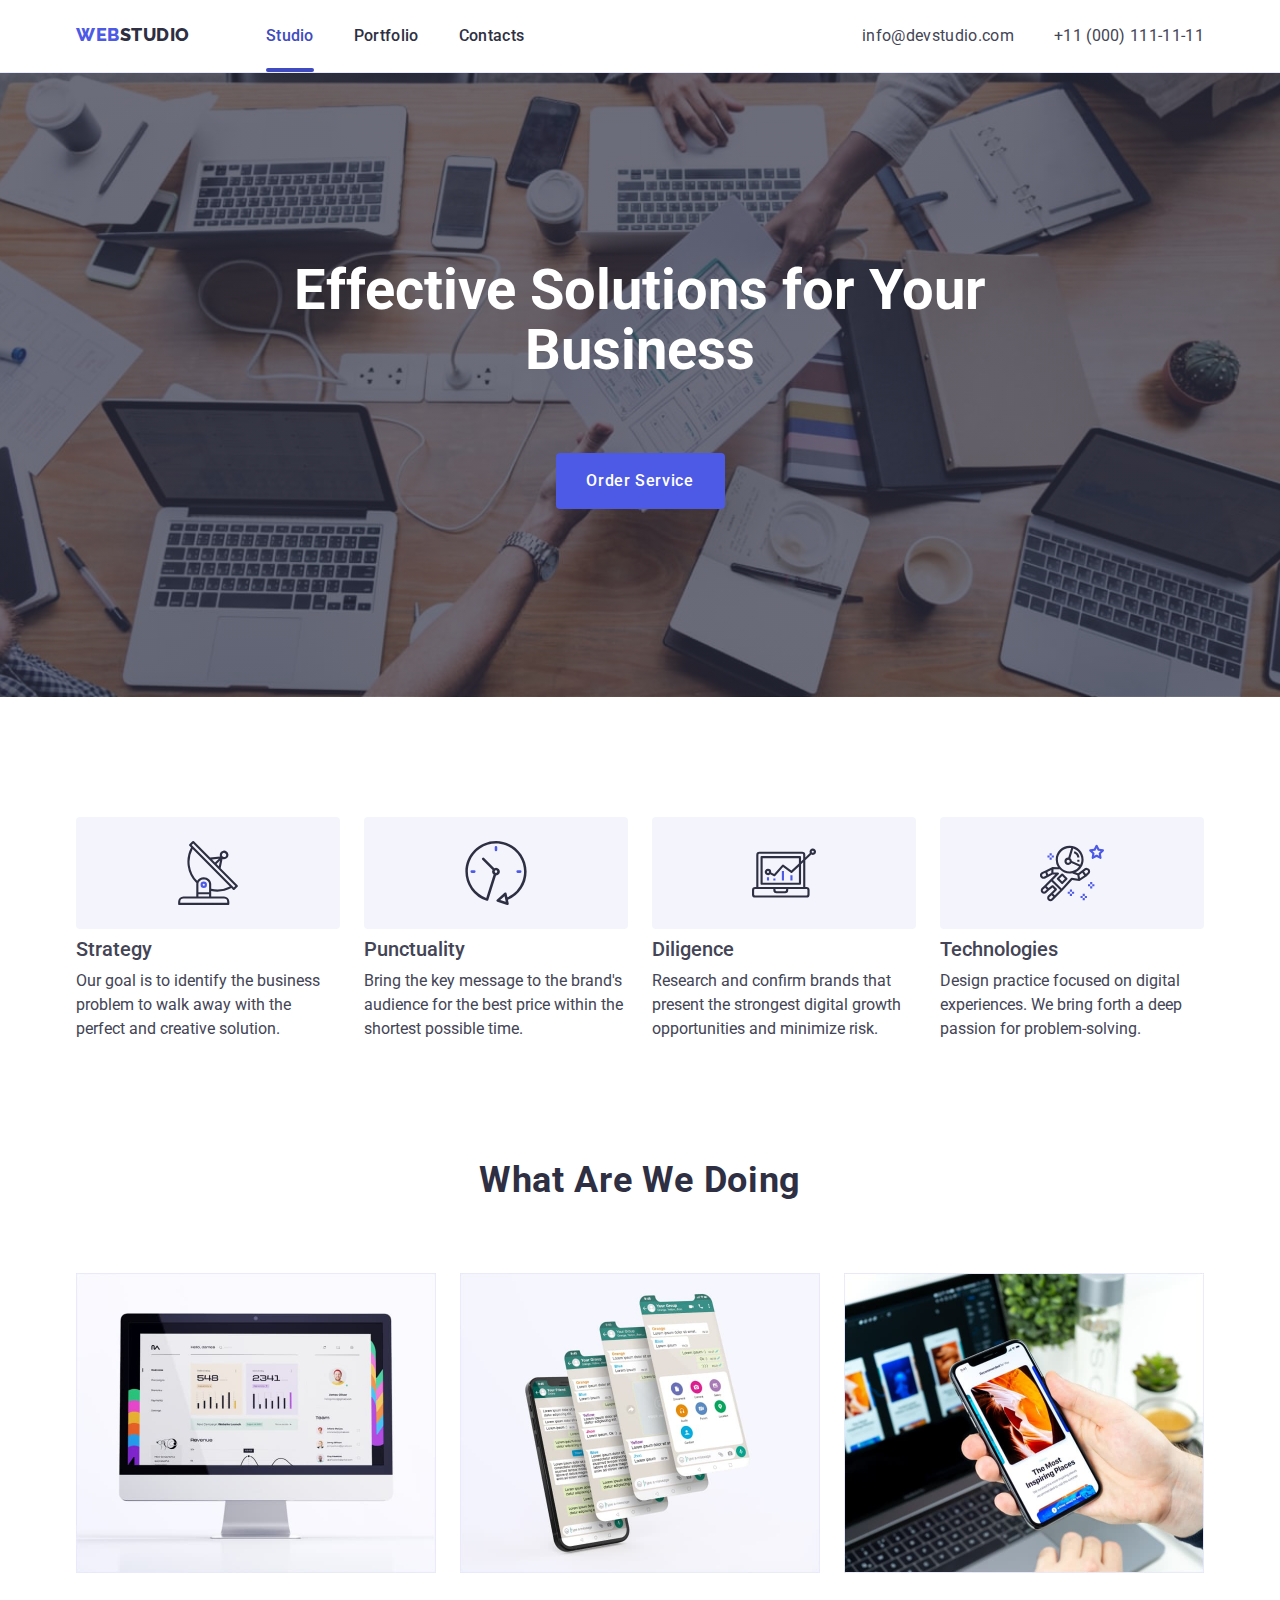
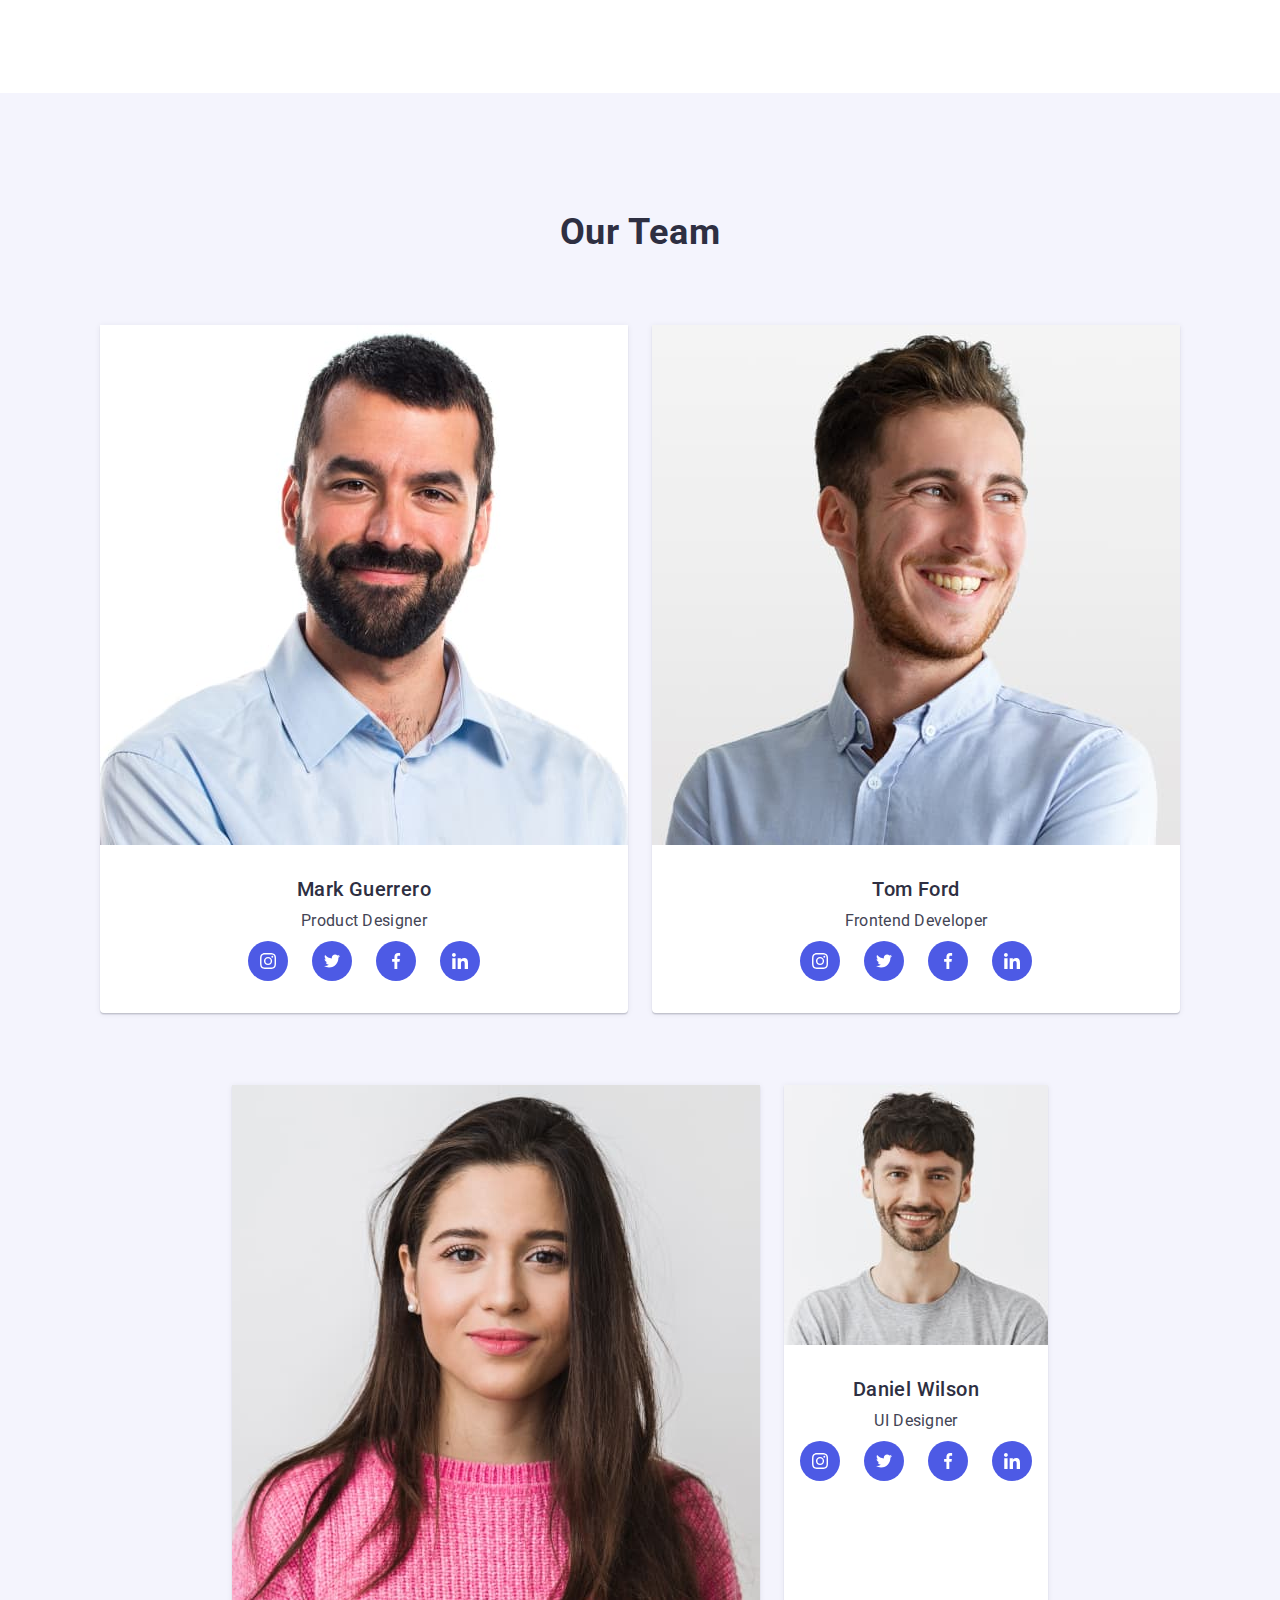
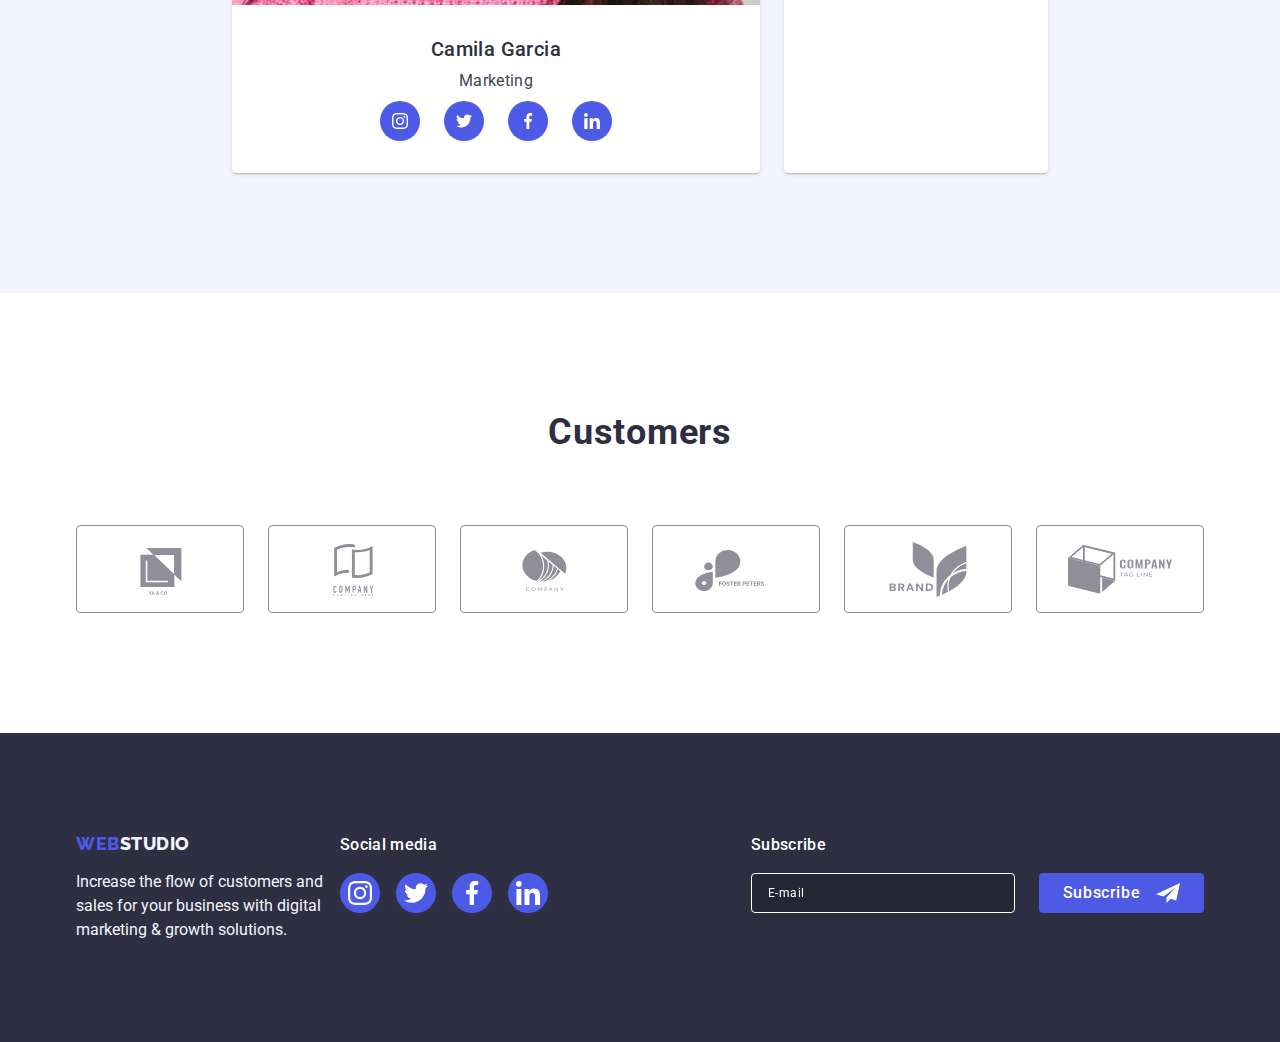
==== commit 32817e08: "to-exam" ====
--- a/index.html
+++ b/index.html
@@ -185,12 +185,12 @@
             <div class="container about-us-container">
                 <h2 class="about-us-title section-title">What are we doing</h2>
                 <ul class="list about-us-list">
-                    <li class="about-us-item"><img class="about-us-img" src="./images/img-what-1.jpg"
-                            alt="Personal computer" width="360" height="300"></li>
-                    <li class="about-us-item"><img class="about-us-img" src="./images/img-what-2.jpg" alt="Smartphone"
-                            width="360" height="300"></li>
-                    <li class="about-us-item"><img class="about-us-img" src="./images/img-what-3.jpg"
-                            alt="Notebook and smartphone" width="360" height="300"></li>
+                    <li class="about-us-item"><img class="about-us-img" srcset="./images/img-what-1-2x.jpg"
+                            src="./images/img-what-1.jpg" alt="Personal computer" width="360" height="300"></li>
+                    <li class="about-us-item"><img class="about-us-img" srcset="./images/img-what-2-2x.jpg"
+                            src="./images/img-what-2.jpg" alt="Smartphone" width="360" height="300"></li>
+                    <li class="about-us-item"><img class="about-us-img" srcset="./images/img-what-3-2x.jpg"
+                            src="./images/img-what-3.jpg" alt="Notebook and smartphone" width="360" height="300"></li>
                 </ul>
             </div>
         </section>
@@ -199,8 +199,8 @@
                 <h2 class="section-title our-team-title">Our Team</h2>
                 <ul class="list our-team-list">
                     <li class="our-team-item">
-                        <img class="our-team-img" src="./images/team-1.jpg" alt="Mark Guerrero" width="264"
-                            height="260">
+                        <img class="our-team-img" srcset="./images/team-1-2x.jpg" src="./images/team-1.jpg"
+                            alt="Mark Guerrero" width="264" height="260">
                         <div class="our-team-item-wrapper">
                             <h3 class="our-team-item-title title">Mark Guerrero</h3>
                             <p class="our-team-item-description description">Product Designer</p>
@@ -237,7 +237,7 @@
                         </div>
                     </li>
                     <li class="our-team-item">
-                        <img class="our-team-img" src="./images/team-2.jpg" alt="Tom Ford" width="264" height="260">
+                        <img class="our-team-img" src="./images/team-2-2x.jpg" alt="Tom Ford" width="264" height="260">
                         <div class="our-team-item-wrapper">
                             <h3 class="our-team-item-title title">Tom Ford</h3>
                             <p class="our-team-item-description description">Frontend Developer</p>
@@ -274,7 +274,7 @@
                         </div>
                     </li>
                     <li class="our-team-item">
-                        <img class="our-team-img" src="./images/team-3.jpg" alt="Camila Garcia" width="264"
+                        <img class="our-team-img" src="./images/team-3-2x.jpg" alt="Camila Garcia" width="264"
                             height="260">
                         <div class="our-team-item-wrapper">
                             <h3 class="our-team-item-title title">Camila Garcia</h3>
@@ -312,7 +312,7 @@
                         </div>
                     </li>
                     <li class="our-team-item">
-                        <img class="our-team-img" src="./images/team-4.jpg" alt="Daniel Wilson" width="264"
+                        <img class="our-team-img" src="./images/team-4-2x.jpg" alt="Daniel Wilson" width="264"
                             height="260">
                         <div class="our-team-item-wrapper">
                             <h3 class="our-team-item-title title">Daniel Wilson</h3>
--- a/css/styles.css
+++ b/css/styles.css
@@ -749,10 +749,18 @@
 /** <======== HERO SECTION ======> */
 .hero {
     background-color: var(--hero-background-color);
-    background-image: radial-gradient(rgba(46, 47, 66, 0.7), rgba(46, 47, 66, 0.7)), url(../images/people-office.jpg);
+    background-image: radial-gradient(rgba(46, 47, 66, 0.7), rgba(46, 47, 66, 0.7)), url(../images/people-office-mobile.jpg);
     background-repeat: no-repeat;
     background-position: center;
     background-size: cover;
+}
+
+@media (min-device-pixel-ratio: 2),
+(min-resolution: 192dpi),
+(min-resolution: 2dppx) {
+    .hero {
+        background-image: radial-gradient(rgba(46, 47, 66, 0.7), rgba(46, 47, 66, 0.7)), url(../images/people-office-mobile-2x.jpg);
+    }
 }
 
 .hero-container {
@@ -971,6 +979,7 @@
     display: flex;
     gap: 24px;
     justify-content: center;
+    flex-wrap: wrap;
 }
 
 .filter-item {}
--- a/css/media.css
+++ b/css/media.css
@@ -17,7 +17,17 @@
 
 @media screen and (min-width:768px) {
 
-
+    .hero {
+        background-image: radial-gradient(rgba(46, 47, 66, 0.7), rgba(46, 47, 66, 0.7)), url(../images/people-office-tablet.jpg);
+    }
+
+    @media (min-device-pixel-ratio: 2),
+    (min-resolution: 192dpi),
+    (min-resolution: 2dppx) {
+        .hero {
+            background-image: radial-gradient(rgba(46, 47, 66, 0.7), rgba(46, 47, 66, 0.7)), url(../images/people-office-tablet-2x.jpg);
+        }
+    }
 
     .menu-open-btn {
         display: none;
@@ -94,6 +104,7 @@
 }
 
 @media screen and (min-width:768px) and (max-width: 1157px) {
+
     .features-list {
         gap: 72px 24px;
         flex-wrap: wrap;
@@ -134,6 +145,18 @@
 @media screen and (min-width:1158px) {
     .container {
         width: 1158px;
+    }
+
+    .hero {
+        background-image: radial-gradient(rgba(46, 47, 66, 0.7), rgba(46, 47, 66, 0.7)), url(../images/people-office.jpg);
+    }
+
+    @media (min-device-pixel-ratio: 2),
+    (min-resolution: 192dpi),
+    (min-resolution: 2dppx) {
+        .hero {
+            background-image: radial-gradient(rgba(46, 47, 66, 0.7), rgba(46, 47, 66, 0.7)), url(../images/people-office-2x.jpg);
+        }
     }
 
     .section {
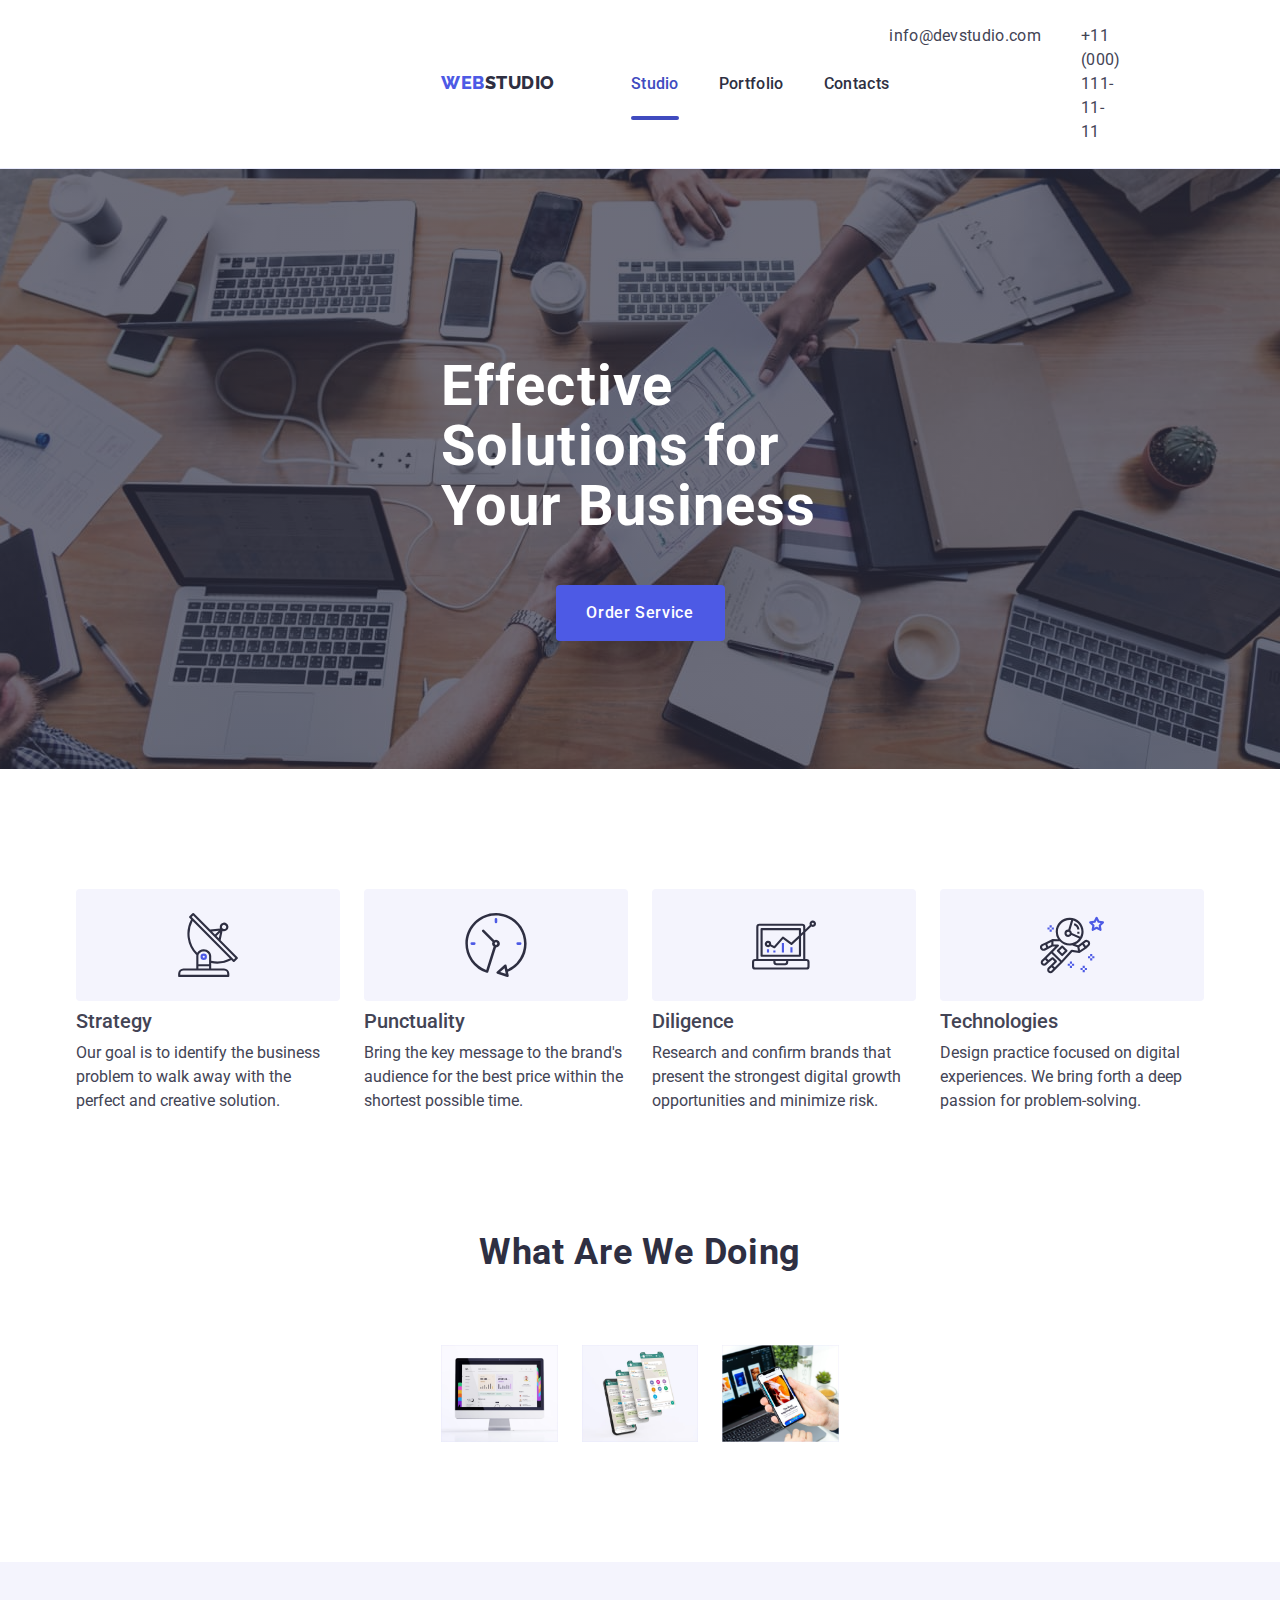
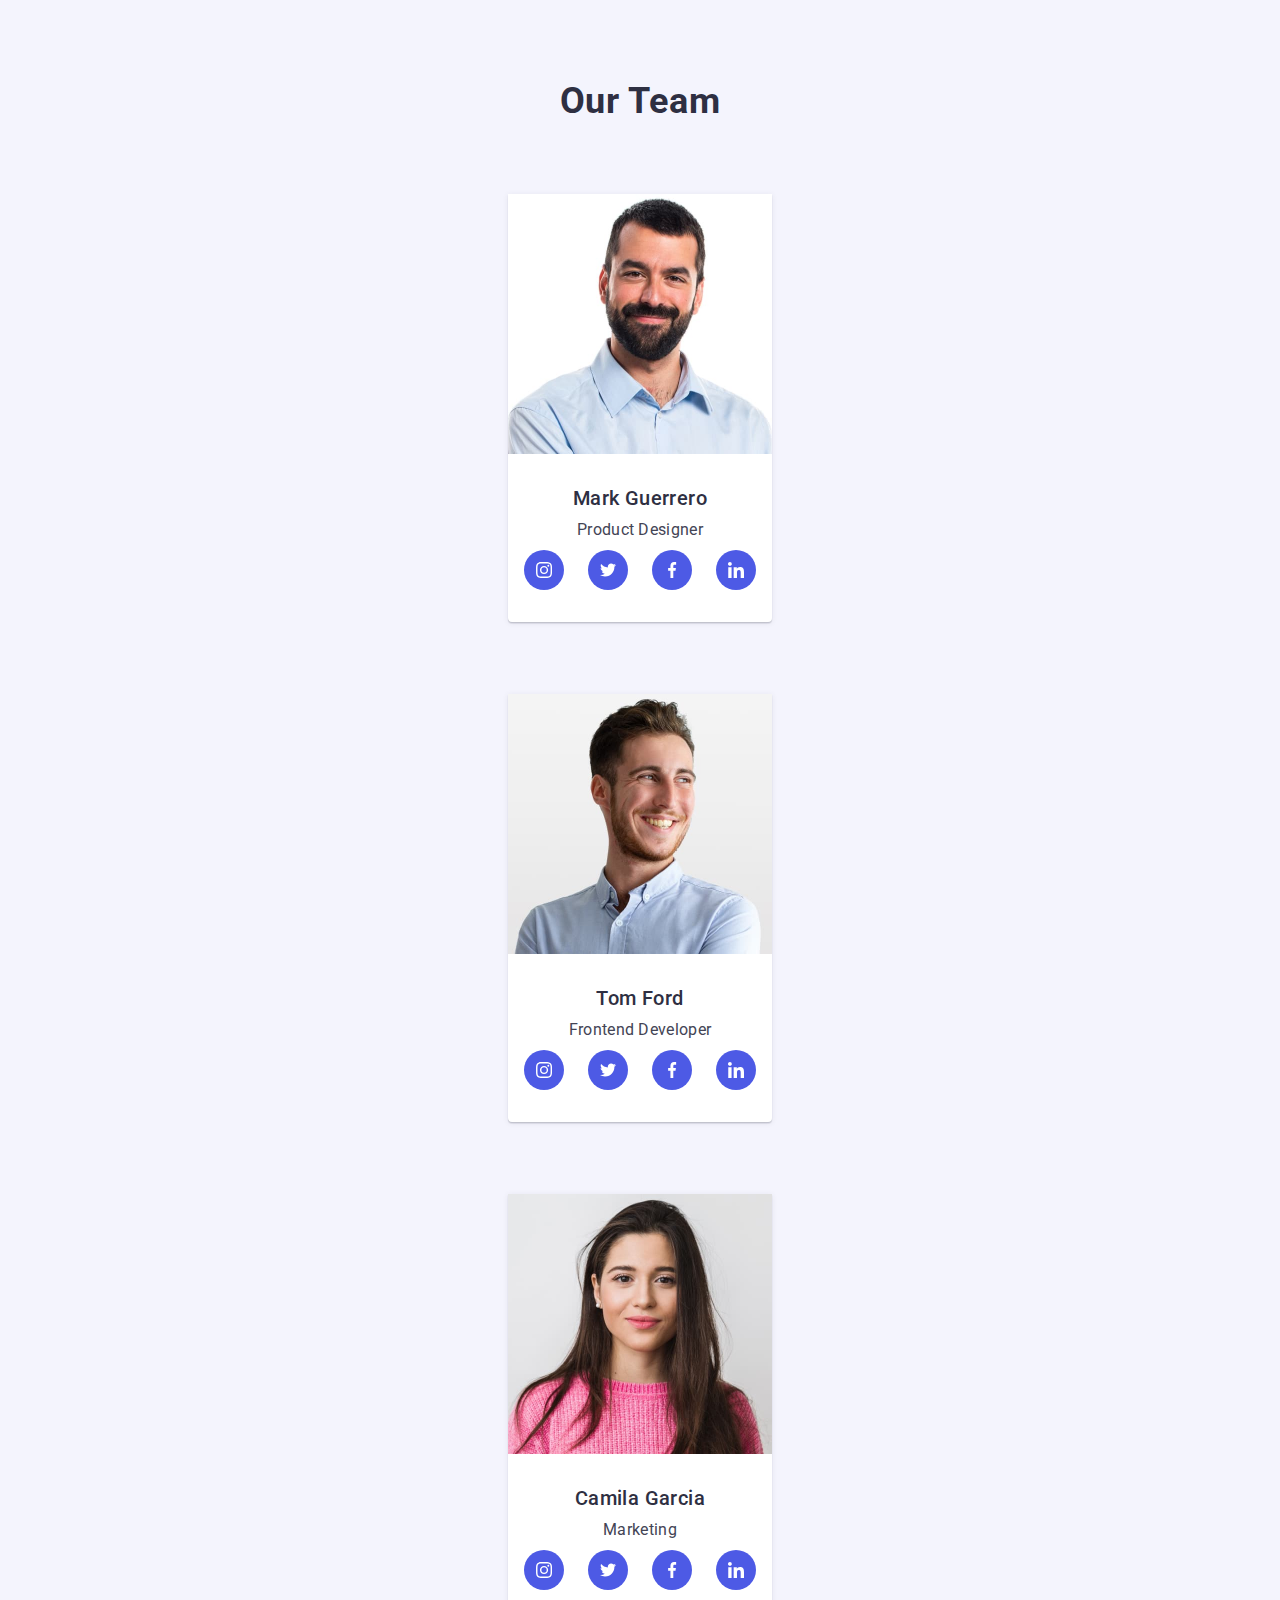
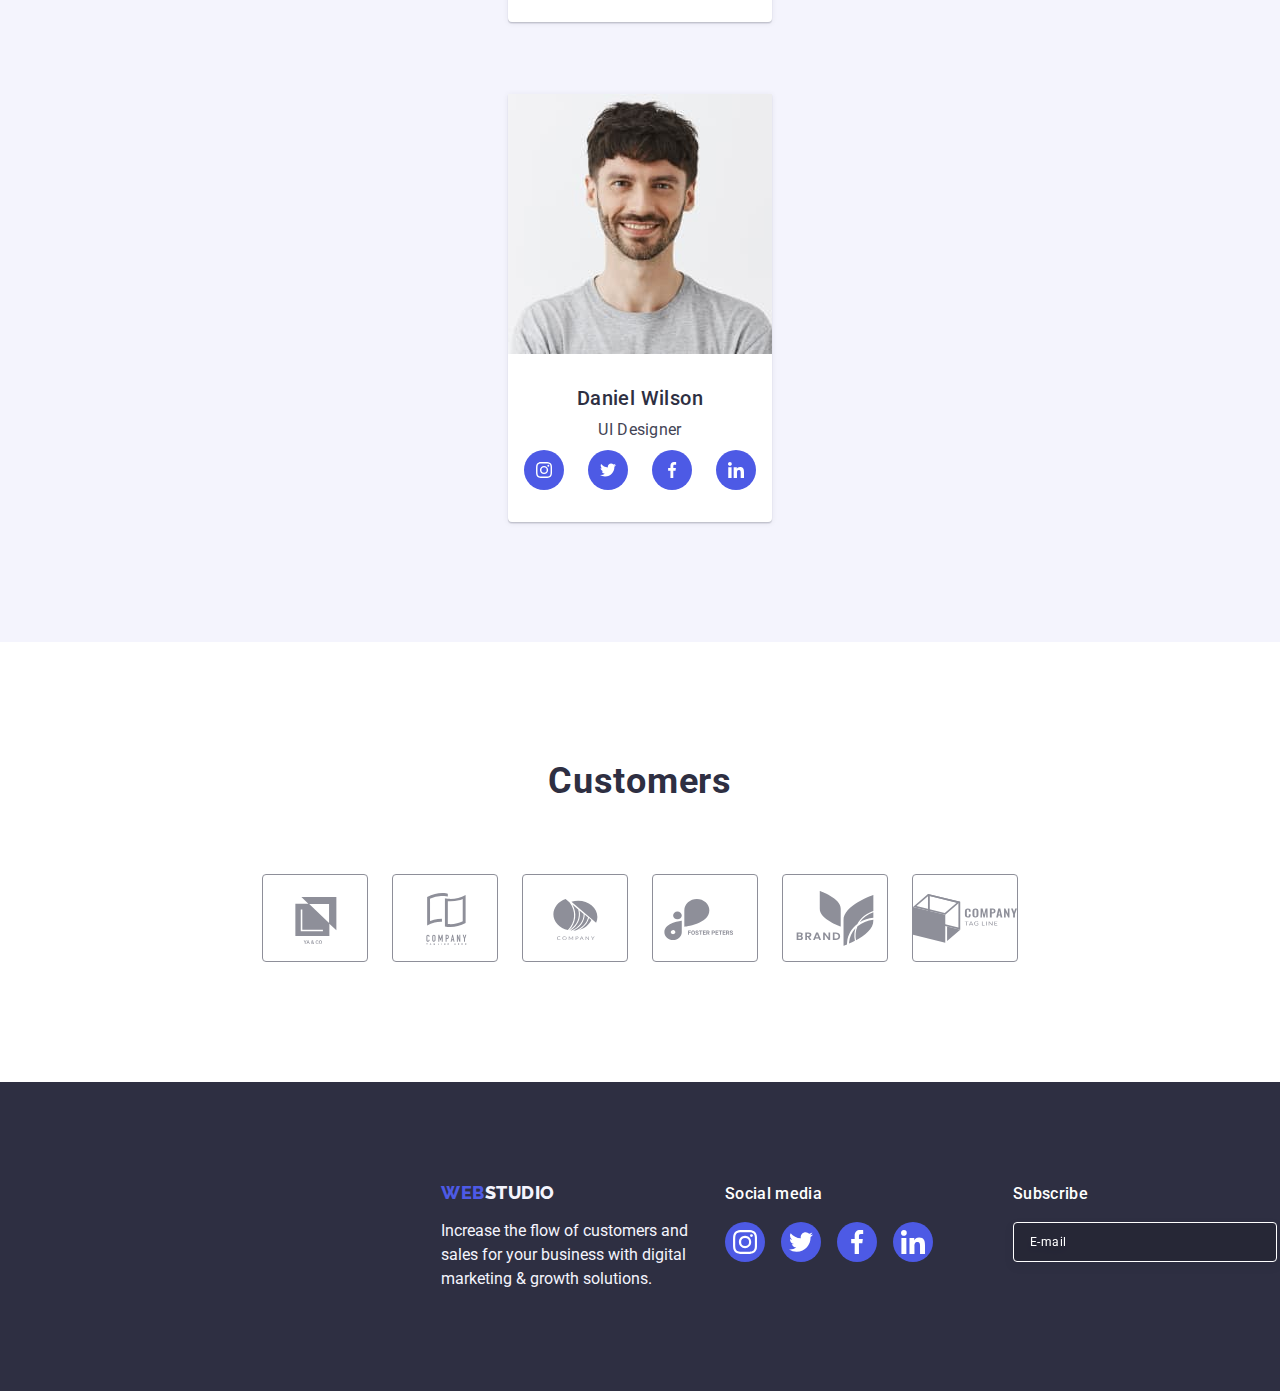
==== commit 06e95e6a: "to-exam-2" ====
--- a/index.html
+++ b/index.html
@@ -511,7 +511,7 @@
                     <input class="modal-chexbox visually-hidden" type="checkbox" name="accept-checkbox"
                         id="accept-checkbox" value="agree" required />
                     <label class="checkbox-label" for="accept-checkbox">
-                        <span>
+                        <span class="checkbox-label-span">
                             <svg class="checkbox-icon" width="10" height="8">
                                 <use href="./images/symbol-defs.svg#icon-checkbox"></use>
                             </svg>
--- a/css/styles.css
+++ b/css/styles.css
@@ -78,9 +78,10 @@
 
 .container {
     width: 100%;
-    margin: 0 auto;
+
     padding-left: 15px;
     padding-right: 15px;
+    margin: 0 auto;
 
 }
 
@@ -266,11 +267,12 @@
     letter-spacing: 0.04em;
 
     color: var(--common-modal-text);
-    display: flex;
-    align-items: center;
-}
-
-.checkbox-label span {
+
+    position: relative;
+    padding-left: 24px;
+}
+
+.checkbox-label-span {
     width: 16px;
     height: 16px;
     border: 1px solid rgba(46, 47, 66, 0.4);
@@ -281,6 +283,9 @@
     margin-right: 8px;
     fill: transparent;
     transition: fill var(--common-time-func), background-color var(--common-time-func), border-color var(--common-time-func);
+
+    position: absolute;
+    left: 0;
 }
 
 .modal-chexbox:checked+.checkbox-label span {
@@ -314,7 +319,8 @@
 
 .priv-policy-link {
     color: var(--accent-color);
-    display: inline;
+
+    margin-left: 3px;
 }
 
 
@@ -398,6 +404,7 @@
 }
 
 .header-container {
+    position: relative;
     display: flex;
     align-items: center;
 }
@@ -447,9 +454,14 @@
 
 .mob-menu {
     position: fixed;
-    width: 100vw;
-    height: 100vh;
+    width: 100%;
+    height: 100%;
     top: 0;
+    left: 0;
+    padding-bottom: 40px;
+    padding-top: 80px;
+    padding-left: 40px;
+    padding-right: 40px;
     background-color: var(--common-background-color);
     display: flex;
     flex-flow: column;
@@ -461,6 +473,10 @@
 
 /*  */
 .close-mob-menu-btn {
+    position: absolute;
+    right: 24px;
+    top: 24px;
+
     display: flex;
     justify-content: center;
     align-items: center;
@@ -471,9 +487,7 @@
     border: 1px solid rgba(0, 0, 0, 0.1);
     border-radius: 12px;
 
-    position: absolute;
-    right: 24px;
-    top: 24px;
+
 
     transition: background-color var(--common-time-func), fill var(--common-time-func), border-color var(--common-time-func);
 
@@ -488,11 +502,7 @@
 }
 
 /*  */
-.mob-menu-nav {
-    margin-top: 80px;
-    margin-left: 40px;
-    margin-bottom: ;
-}
+.mob-menu-nav {}
 
 .mob-menu-list {}
 
@@ -520,7 +530,6 @@
 
 .adress-mob {
     margin-bottom: 48px;
-    margin-left: 40px;
 }
 
 .adress-mob-list {
@@ -534,6 +543,7 @@
 .contacts-mob-link {}
 
 .telephone-mob-link {
+    height: 40px;
     font-weight: 700;
     font-size: 36px;
     line-height: 1.11;
@@ -554,9 +564,8 @@
     display: flex;
     justify-content: space-between;
     gap: 16px;
-    margin-left: 40px;
-    margin-right: 40px;
-    margin-bottom: 40px;
+    max-width: 353px;
+    margin: 0 auto;
 }
 
 .mob-soc-item {
@@ -588,8 +597,6 @@
 
 /** <======= FOOTER SECTION =======> */
 .footer {
-    text-align: center;
-
     background-color: var(--footer-background-color);
     padding-top: 100px;
     padding-bottom: 100px;
@@ -597,8 +604,10 @@
 }
 
 .footer-description {
+    width: 284px;
     color: var(--secondary-text-color);
     line-height: 1.5;
+    margin: 0 auto;
     margin-top: 16px;
 
 }
@@ -667,6 +676,7 @@
     line-height: 1.17;
     letter-spacing: 0.03em;
     color: var(--logo-main-color);
+
 }
 
 .logo-footer-b {
@@ -679,12 +689,12 @@
 }
 
 .footer-subscribe {
-    /* margin-left: 80px; */
+
     margin-left: auto;
 }
 
 .subscribe-form {
-    /* display: flex; */
+
     margin-top: 16px;
 }
 
@@ -693,7 +703,7 @@
 .subscribe-wrap {}
 
 .subscribe-input {
-    width: calc(100% - 30px);
+    width: 100%;
     height: 40px;
     border: 1px solid #FFFFFF;
     filter: drop-shadow(0px 4px 4px rgba(0, 0, 0, 0.15));
@@ -748,6 +758,12 @@
 
 /** <======== HERO SECTION ======> */
 .hero {
+    max-width: 428px;
+    height: 432px;
+
+    padding: 112px 0;
+    margin: 0 auto;
+
     background-color: var(--hero-background-color);
     background-image: radial-gradient(rgba(46, 47, 66, 0.7), rgba(46, 47, 66, 0.7)), url(../images/people-office-mobile.jpg);
     background-repeat: no-repeat;
@@ -764,26 +780,14 @@
 }
 
 .hero-container {
-
-    text-align: center;
-    padding: 112px 0 112px 0;
+    /* text-align: center; */
+}
+
+.hero-title {
+
+    display: block;
+    color: var(--hero-text-color);
     margin: 0 auto;
-}
-
-.hero-title {
-    display: block;
-    font-weight: 700;
-    font-size: 36px;
-    line-height: 1.11;
-    color: var(--hero-text-color);
-    margin-bottom: 72px;
-
-    /* width: 496px;
-    font-size: 56px;
-    line-height: 1.07;
-    letter-spacing: 0.02em;
-    margin: 0 auto;
-    margin-bottom: 48px; */
 }
 
 .button {
@@ -871,6 +875,8 @@
 }
 
 .our-team-item {
+    width: 264px;
+    height: 428px;
     background: var(--common-background-color);
     text-align: center;
     box-shadow: 0px 1px 6px rgba(46, 47, 66, 0.08), 0px 1px 1px rgba(46, 47, 66, 0.16), 0px 2px 1px rgba(46, 47, 66, 0.08);
--- a/css/media.css
+++ b/css/media.css
@@ -1,9 +1,12 @@
 @media screen and (min-width:428px) {
     .container {
-        width: 428px;
-    }
-
-}
+        max-width: 428px;
+    }
+
+
+}
+
+
 
 @media screen and (min-width:428px) and(max-width:767px) {
     .header-container {
@@ -11,14 +14,38 @@
     }
 
 
-}
-
+
+}
+
+@media screen and (max-width:767px) {
+    .logo-footer {
+        display: flex;
+        justify-content: center;
+    }
+
+    .social-title {
+        text-align: center;
+    }
+
+    .hero-title {
+        width: 320px;
+        margin-bottom: 72px;
+        font-weight: 700;
+        font-size: 36px;
+        line-height: 1.11;
+    }
+}
 
 
 @media screen and (min-width:768px) {
 
     .hero {
+
         background-image: radial-gradient(rgba(46, 47, 66, 0.7), rgba(46, 47, 66, 0.7)), url(../images/people-office-tablet.jpg);
+        max-width: 768px;
+        height: 436px;
+        margin: 0 auto;
+        padding: 112px 0;
     }
 
     @media (min-device-pixel-ratio: 2),
@@ -50,6 +77,8 @@
     .hero-title {
         font-size: 56px;
         line-height: 1.07;
+        max-width: 496px;
+        margin-bottom: 36px;
     }
 
     .features-list {
@@ -63,9 +92,12 @@
         margin-bottom: 0px;
     }
 
+    .features-item-title {
+        text-align: left;
+    }
+
     .footer-wrp-container {
         display: flex;
-        text-align: left;
     }
 
     .footer-wrp1 {
@@ -113,6 +145,7 @@
     .footer-container {
         display: flex;
         flex-wrap: wrap;
+        max-width: 530px;
     }
 
     .footer-subscribe {
@@ -149,6 +182,10 @@
 
     .hero {
         background-image: radial-gradient(rgba(46, 47, 66, 0.7), rgba(46, 47, 66, 0.7)), url(../images/people-office.jpg);
+        margin: 0 auto;
+        max-width: 1440px;
+        height: 600px;
+        padding: 188px 0;
     }
 
     @media (min-device-pixel-ratio: 2),
@@ -192,8 +229,13 @@
         align-items: center;
     }
 
-    .hero-container {
-        padding: 188px;
+    .hero-container {}
+
+    .hero-title {
+        margin-bottom: 48px;
+        font-size: 56px;
+        line-height: 1.07;
+        letter-spacing: 0.02em;
     }
 
     .features-list {
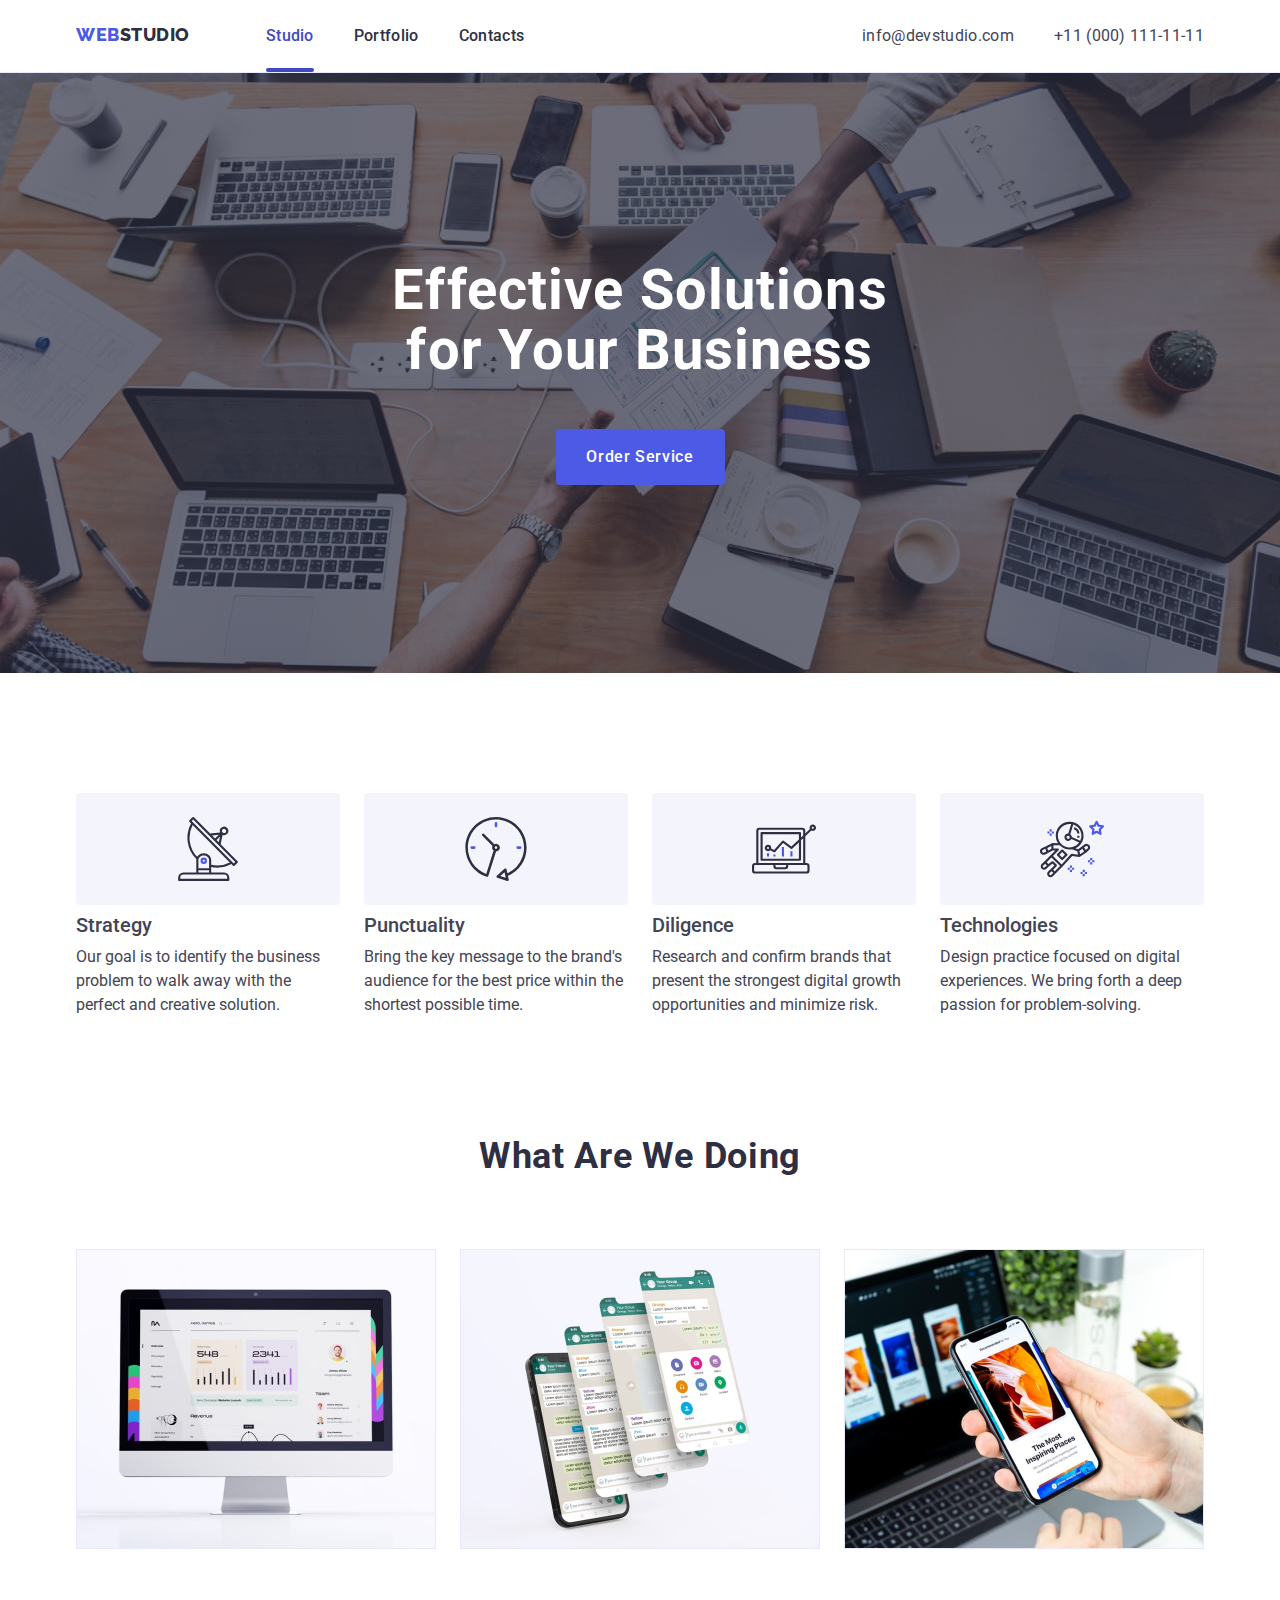
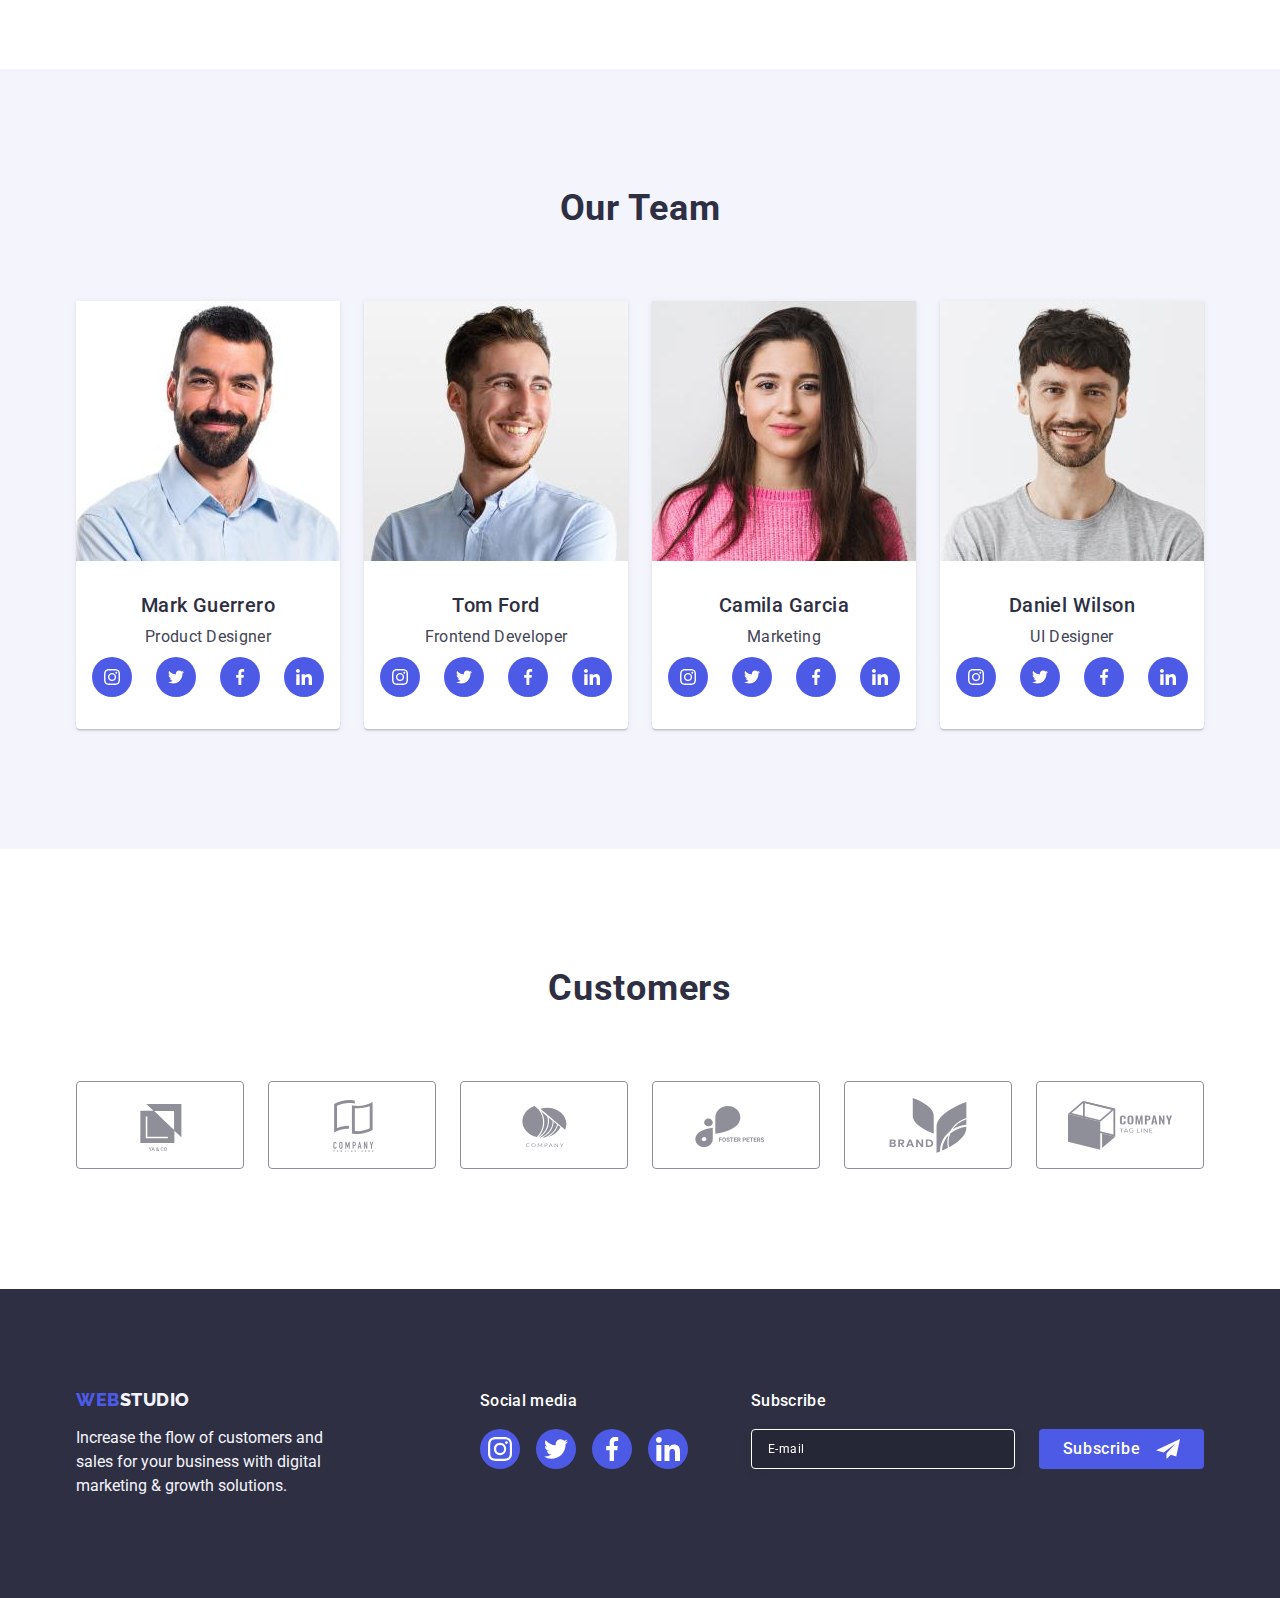
==== commit f2d412da: "to-exam3" ====
--- a/index.html
+++ b/index.html
@@ -199,8 +199,8 @@
                 <h2 class="section-title our-team-title">Our Team</h2>
                 <ul class="list our-team-list">
                     <li class="our-team-item">
-                        <img class="our-team-img" srcset="./images/team-1-2x.jpg" src="./images/team-1.jpg"
-                            alt="Mark Guerrero" width="264" height="260">
+                        <img class="our-team-img" srcset="./images/team-1.jpg 1x, ./images/team-1-2x.jpg 2x"
+                            src="./images/team-1.jpg" alt="Mark Guerrero" width="264" height="260">
                         <div class="our-team-item-wrapper">
                             <h3 class="our-team-item-title title">Mark Guerrero</h3>
                             <p class="our-team-item-description description">Product Designer</p>
@@ -237,7 +237,8 @@
                         </div>
                     </li>
                     <li class="our-team-item">
-                        <img class="our-team-img" src="./images/team-2-2x.jpg" alt="Tom Ford" width="264" height="260">
+                        <img class="our-team-img" srcset="./images/team-2.jpg 1x, ./images/team-2-2x.jpg 2x"
+                            src="./images/team-2.jpg" alt="Tom Ford" width="264" height="260">
                         <div class="our-team-item-wrapper">
                             <h3 class="our-team-item-title title">Tom Ford</h3>
                             <p class="our-team-item-description description">Frontend Developer</p>
@@ -274,8 +275,8 @@
                         </div>
                     </li>
                     <li class="our-team-item">
-                        <img class="our-team-img" src="./images/team-3-2x.jpg" alt="Camila Garcia" width="264"
-                            height="260">
+                        <img class="our-team-img" srcset="./images/team-3.jpg 1x, ./images/team-3-2x.jpg 2x"
+                            src="./images/team-3.jpg" alt="Camila Garcia" width="264" height="260">
                         <div class="our-team-item-wrapper">
                             <h3 class="our-team-item-title title">Camila Garcia</h3>
                             <p class="our-team-item-description description">Marketing</p>
@@ -312,8 +313,8 @@
                         </div>
                     </li>
                     <li class="our-team-item">
-                        <img class="our-team-img" src="./images/team-4-2x.jpg" alt="Daniel Wilson" width="264"
-                            height="260">
+                        <img class="our-team-img" srcset="./images/team-4.jpg 1x, ./images/team-4-2x.jpg 2x"
+                            src="./images/team-4.jpg" alt="Daniel Wilson" width="264" height="260">
                         <div class="our-team-item-wrapper">
                             <h3 class="our-team-item-title title">Daniel Wilson</h3>
                             <p class="our-team-item-description description">UI Designer</p>
--- a/css/styles.css
+++ b/css/styles.css
@@ -78,7 +78,6 @@
 
 .container {
     width: 100%;
-
     padding-left: 15px;
     padding-right: 15px;
     margin: 0 auto;
@@ -399,11 +398,12 @@
 
 .header {
     border-bottom: 1px solid #E7E9FC;
-    width: 100%;
+
     background-color: var(--common-background-color);
 }
 
 .header-container {
+    width: 100%;
     position: relative;
     display: flex;
     align-items: center;
@@ -769,6 +769,7 @@
     background-repeat: no-repeat;
     background-position: center;
     background-size: cover;
+    text-align: center;
 }
 
 @media (min-device-pixel-ratio: 2),
@@ -779,13 +780,9 @@
     }
 }
 
-.hero-container {
-    /* text-align: center; */
-}
+.hero-container {}
 
 .hero-title {
-
-    display: block;
     color: var(--hero-text-color);
     margin: 0 auto;
 }
@@ -840,6 +837,8 @@
 .features-description {
     font-weight: 500;
     line-height: 1.5;
+    max-width: 396px;
+    margin: 0 auto;
 }
 
 .features-wrap {
@@ -949,8 +948,7 @@
 }
 
 .customers-item {
-    max-width: 190px;
-    width: calc((100% - 16px)/2);
+    width: 190px;
     height: 88px;
 }
 
--- a/css/media.css
+++ b/css/media.css
@@ -1,12 +1,10 @@
 @media screen and (min-width:428px) {
     .container {
-        max-width: 428px;
-    }
-
-
-}
-
-
+        width: 428px;
+    }
+}
+
+@media screen and (max-width:427px) {}
 
 @media screen and (min-width:428px) and(max-width:767px) {
     .header-container {
@@ -18,6 +16,8 @@
 }
 
 @media screen and (max-width:767px) {
+
+
     .logo-footer {
         display: flex;
         justify-content: center;
@@ -28,7 +28,7 @@
     }
 
     .hero-title {
-        width: 320px;
+        max-width: 320px;
         margin-bottom: 72px;
         font-weight: 700;
         font-size: 36px;
@@ -46,6 +46,7 @@
         height: 436px;
         margin: 0 auto;
         padding: 112px 0;
+        text-align: center;
     }
 
     @media (min-device-pixel-ratio: 2),
@@ -69,10 +70,12 @@
     }
 
     .customers-item {
-        width: calc((100% - 48px)/3);
-    }
-
-    .customers-list {}
+        width: 168px;
+    }
+
+    .customers-list {
+        gap: 72px 24px;
+    }
 
     .hero-title {
         font-size: 56px;
@@ -263,12 +266,11 @@
 
     .footer-container {
         display: flex;
-        flex-wrap: no-wrap;
     }
 
     .footer-wrp-container {
         justify-content: space-between;
-        margin-right: 80px;
+
     }
 
     .footer-wrp1 {
@@ -277,6 +279,7 @@
 
     .footer-wrp2 {
         margin-bottom: 0;
+        margin-left: 120px;
     }
 
     .adress-pc {
